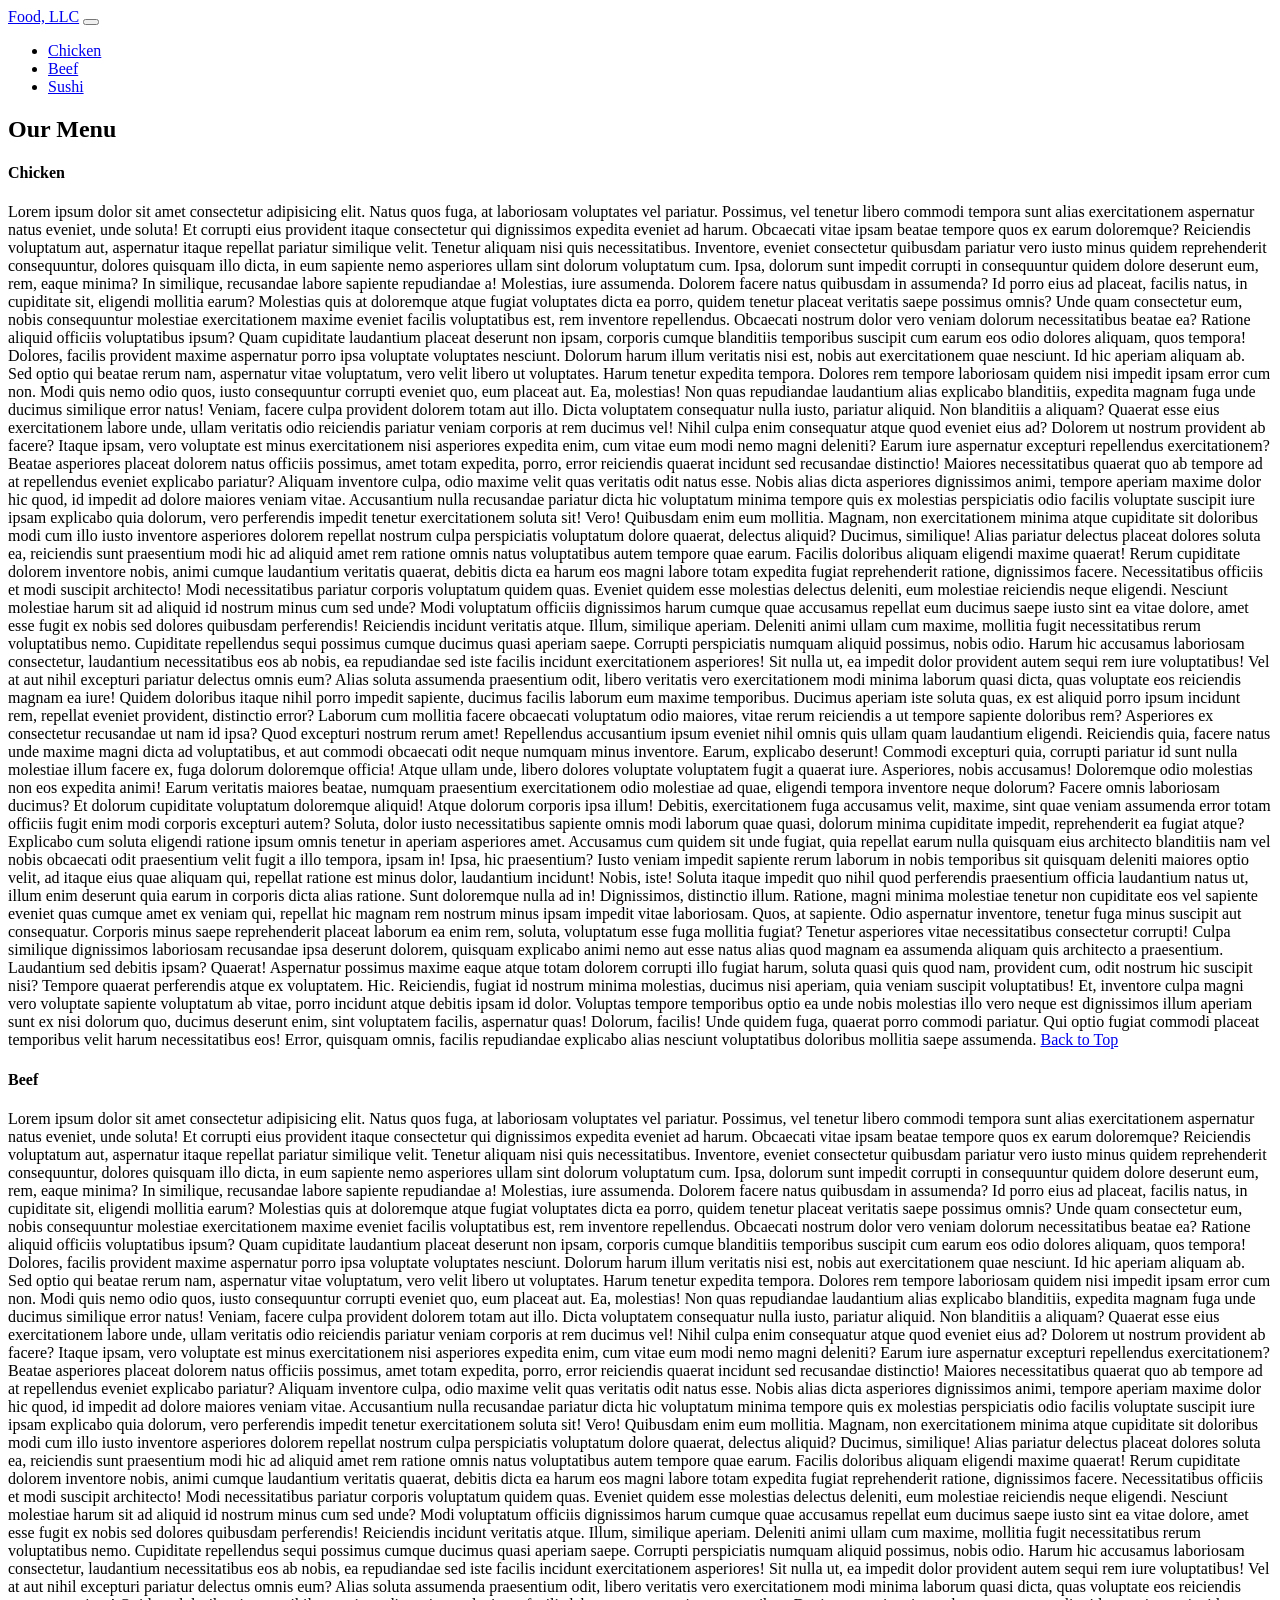
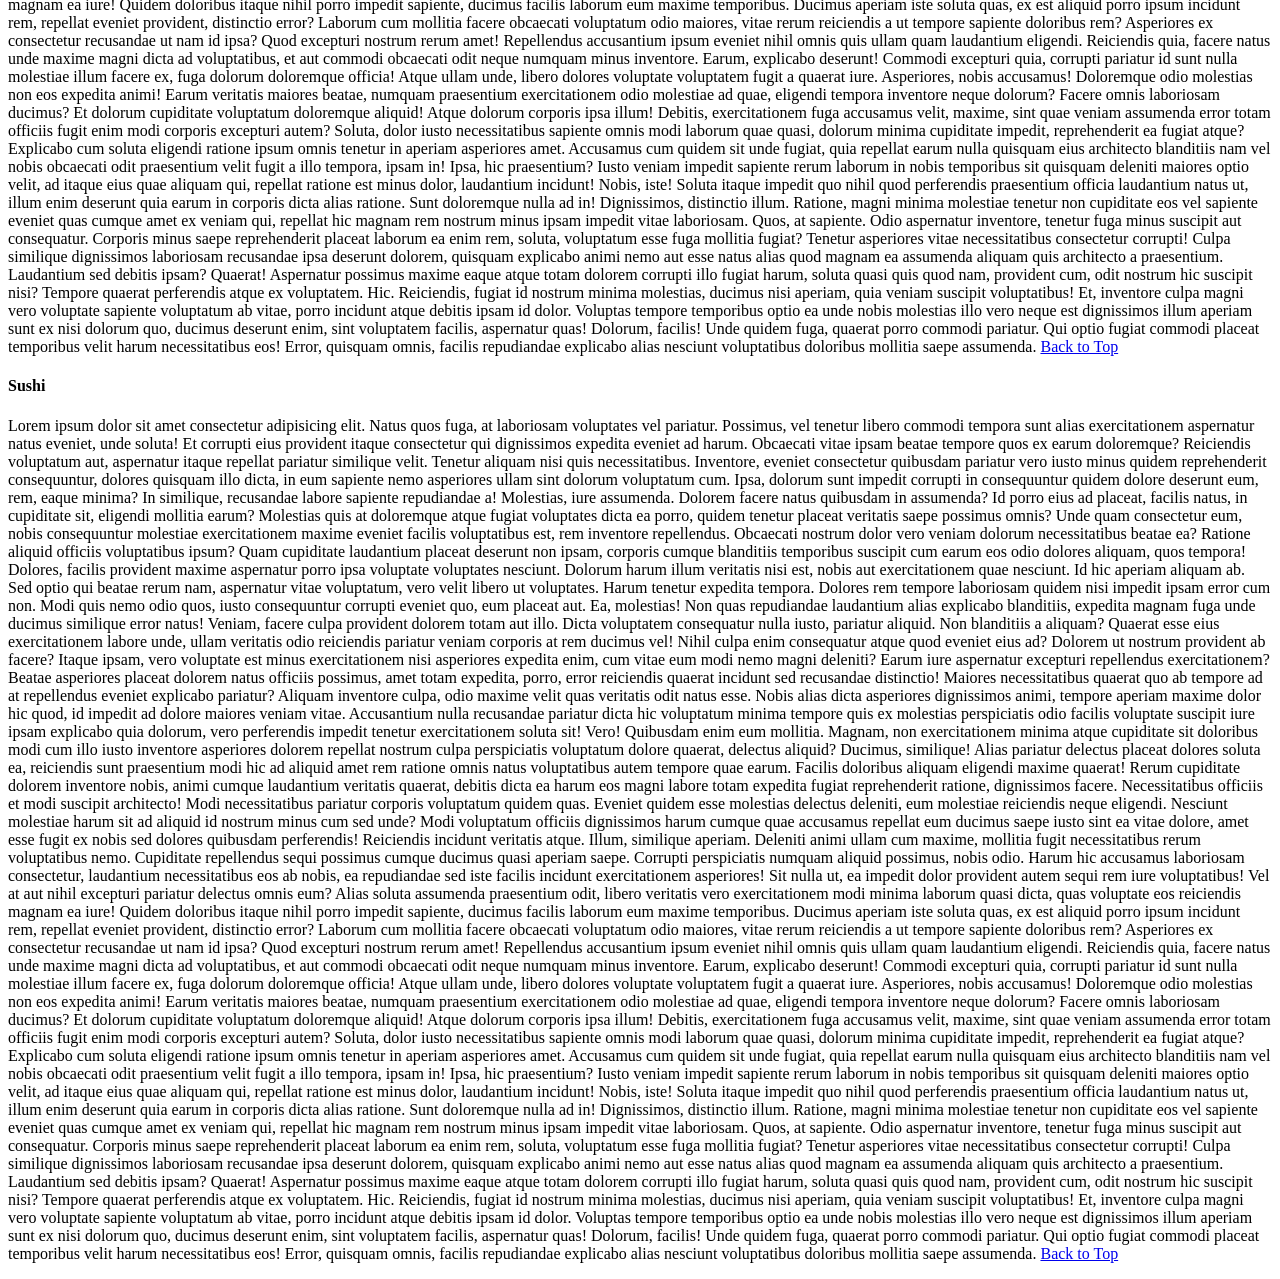
==== index.html @ c08d90d7 "Add files via upload" ====
<!DOCTYPE html>
<html lang="en">
    <head>
        <meta charset="UTF-8">
        <meta name="viewport" content="width=device-width, initial-scale=1.0">
        <link rel="stylesheet" href="css/bootstrap-5.3.8-dist/bootstrap-5.3.8-dist/css/bootstrap.min.css">
        <link rel="stylesheet" href="css/bootstrap-5.3.8-dist/bootstrap-5.3.8-dist/css/style.css">
        <title>Document</title>
    </head>
    <body>
        <main>
            <nav class="navbar navbar-expand-lg bg-body-tertiary">
                <div class="container-fluid">
                    <a class="navbar-brand" href="#">Food, LLC</a>
                    <button class="navbar-toggler d-sm-none" type="button" data-bs-toggle="collapse" data-bs-target="#navbarNav" aria-controls="navbarNav" aria-expanded="false" aria-label="Toggle navigation">
                        <span class="navbar-toggler-icon"></span>
                    </button>
                    <div class="collapse navbar-collapse" id="navbarNav">
                        <ul class="navbar-nav d-sm-none text-center">
                            <li class="nav-item">
                                <a class="nav-link" aria-current="page" href="#chicken-section">Chicken</a>
                            </li>
                            <li class="nav-item">
                                <a class="nav-link" href="#beef-section">Beef</a>
                            </li>
                            <li class="nav-item">
                                <a class="nav-link" href="#sushi-section">Sushi</a>
                            </li>
                        </ul>
                    </div>
                </div>
            </nav>
            <article class="mt-4">
                <h2 class="text-center" id="our-menu">Our Menu</h2>
                
                <div class="container-fluid">
                    <div class="row p-4">
                        <div class="col-xl-4 col-lg-6" id="chicken-section">
                            <h4 class="text-center">Chicken</h4>
                            <p>Lorem ipsum dolor sit amet consectetur adipisicing elit. Natus quos fuga, at laboriosam voluptates vel pariatur. Possimus, vel tenetur libero commodi tempora sunt alias exercitationem aspernatur natus eveniet, unde soluta!
                            Et corrupti eius provident itaque consectetur qui dignissimos expedita eveniet ad harum. Obcaecati vitae ipsam beatae tempore quos ex earum doloremque? Reiciendis voluptatum aut, aspernatur itaque repellat pariatur similique velit.
                            Tenetur aliquam nisi quis necessitatibus. Inventore, eveniet consectetur quibusdam pariatur vero iusto minus quidem reprehenderit consequuntur, dolores quisquam illo dicta, in eum sapiente nemo asperiores ullam sint dolorum voluptatum cum.
                            Ipsa, dolorum sunt impedit corrupti in consequuntur quidem dolore deserunt eum, rem, eaque minima? In similique, recusandae labore sapiente repudiandae a! Molestias, iure assumenda. Dolorem facere natus quibusdam in assumenda?
                            Id porro eius ad placeat, facilis natus, in cupiditate sit, eligendi mollitia earum? Molestias quis at doloremque atque fugiat voluptates dicta ea porro, quidem tenetur placeat veritatis saepe possimus omnis?
                            Unde quam consectetur eum, nobis consequuntur molestiae exercitationem maxime eveniet facilis voluptatibus est, rem inventore repellendus. Obcaecati nostrum dolor vero veniam dolorum necessitatibus beatae ea? Ratione aliquid officiis voluptatibus ipsum?
                            Quam cupiditate laudantium placeat deserunt non ipsam, corporis cumque blanditiis temporibus suscipit cum earum eos odio dolores aliquam, quos tempora! Dolores, facilis provident maxime aspernatur porro ipsa voluptate voluptates nesciunt.
                            Dolorum harum illum veritatis nisi est, nobis aut exercitationem quae nesciunt. Id hic aperiam aliquam ab. Sed optio qui beatae rerum nam, aspernatur vitae voluptatum, vero velit libero ut voluptates.
                            Harum tenetur expedita tempora. Dolores rem tempore laboriosam quidem nisi impedit ipsam error cum non. Modi quis nemo odio quos, iusto consequuntur corrupti eveniet quo, eum placeat aut. Ea, molestias!
                            Non quas repudiandae laudantium alias explicabo blanditiis, expedita magnam fuga unde ducimus similique error natus! Veniam, facere culpa provident dolorem totam aut illo. Dicta voluptatem consequatur nulla iusto, pariatur aliquid.
                            Non blanditiis a aliquam? Quaerat esse eius exercitationem labore unde, ullam veritatis odio reiciendis pariatur veniam corporis at rem ducimus vel! Nihil culpa enim consequatur atque quod eveniet eius ad?
                            Dolorem ut nostrum provident ab facere? Itaque ipsam, vero voluptate est minus exercitationem nisi asperiores expedita enim, cum vitae eum modi nemo magni deleniti? Earum iure aspernatur excepturi repellendus exercitationem?
                            Beatae asperiores placeat dolorem natus officiis possimus, amet totam expedita, porro, error reiciendis quaerat incidunt sed recusandae distinctio! Maiores necessitatibus quaerat quo ab tempore ad at repellendus eveniet explicabo pariatur?
                            Aliquam inventore culpa, odio maxime velit quas veritatis odit natus esse. Nobis alias dicta asperiores dignissimos animi, tempore aperiam maxime dolor hic quod, id impedit ad dolore maiores veniam vitae.
                            Accusantium nulla recusandae pariatur dicta hic voluptatum minima tempore quis ex molestias perspiciatis odio facilis voluptate suscipit iure ipsam explicabo quia dolorum, vero perferendis impedit tenetur exercitationem soluta sit! Vero!
                            Quibusdam enim eum mollitia. Magnam, non exercitationem minima atque cupiditate sit doloribus modi cum illo iusto inventore asperiores dolorem repellat nostrum culpa perspiciatis voluptatum dolore quaerat, delectus aliquid? Ducimus, similique!
                            Alias pariatur delectus placeat dolores soluta ea, reiciendis sunt praesentium modi hic ad aliquid amet rem ratione omnis natus voluptatibus autem tempore quae earum. Facilis doloribus aliquam eligendi maxime quaerat!
                            Rerum cupiditate dolorem inventore nobis, animi cumque laudantium veritatis quaerat, debitis dicta ea harum eos magni labore totam expedita fugiat reprehenderit ratione, dignissimos facere. Necessitatibus officiis et modi suscipit architecto!
                            Modi necessitatibus pariatur corporis voluptatum quidem quas. Eveniet quidem esse molestias delectus deleniti, eum molestiae reiciendis neque eligendi. Nesciunt molestiae harum sit ad aliquid id nostrum minus cum sed unde?
                            Modi voluptatum officiis dignissimos harum cumque quae accusamus repellat eum ducimus saepe iusto sint ea vitae dolore, amet esse fugit ex nobis sed dolores quibusdam perferendis! Reiciendis incidunt veritatis atque.
                            Illum, similique aperiam. Deleniti animi ullam cum maxime, mollitia fugit necessitatibus rerum voluptatibus nemo. Cupiditate repellendus sequi possimus cumque ducimus quasi aperiam saepe. Corrupti perspiciatis numquam aliquid possimus, nobis odio.
                            Harum hic accusamus laboriosam consectetur, laudantium necessitatibus eos ab nobis, ea repudiandae sed iste facilis incidunt exercitationem asperiores! Sit nulla ut, ea impedit dolor provident autem sequi rem iure voluptatibus!
                            Vel at aut nihil excepturi pariatur delectus omnis eum? Alias soluta assumenda praesentium odit, libero veritatis vero exercitationem modi minima laborum quasi dicta, quas voluptate eos reiciendis magnam ea iure!
                            Quidem doloribus itaque nihil porro impedit sapiente, ducimus facilis laborum eum maxime temporibus. Ducimus aperiam iste soluta quas, ex est aliquid porro ipsum incidunt rem, repellat eveniet provident, distinctio error?
                            Laborum cum mollitia facere obcaecati voluptatum odio maiores, vitae rerum reiciendis a ut tempore sapiente doloribus rem? Asperiores ex consectetur recusandae ut nam id ipsa? Quod excepturi nostrum rerum amet!
                            Repellendus accusantium ipsum eveniet nihil omnis quis ullam quam laudantium eligendi. Reiciendis quia, facere natus unde maxime magni dicta ad voluptatibus, et aut commodi obcaecati odit neque numquam minus inventore.
                            Earum, explicabo deserunt! Commodi excepturi quia, corrupti pariatur id sunt nulla molestiae illum facere ex, fuga dolorum doloremque officia! Atque ullam unde, libero dolores voluptate voluptatem fugit a quaerat iure.
                            Asperiores, nobis accusamus! Doloremque odio molestias non eos expedita animi! Earum veritatis maiores beatae, numquam praesentium exercitationem odio molestiae ad quae, eligendi tempora inventore neque dolorum? Facere omnis laboriosam ducimus?
                            Et dolorum cupiditate voluptatum doloremque aliquid! Atque dolorum corporis ipsa illum! Debitis, exercitationem fuga accusamus velit, maxime, sint quae veniam assumenda error totam officiis fugit enim modi corporis excepturi autem?
                            Soluta, dolor iusto necessitatibus sapiente omnis modi laborum quae quasi, dolorum minima cupiditate impedit, reprehenderit ea fugiat atque? Explicabo cum soluta eligendi ratione ipsum omnis tenetur in aperiam asperiores amet.
                            Accusamus cum quidem sit unde fugiat, quia repellat earum nulla quisquam eius architecto blanditiis nam vel nobis obcaecati odit praesentium velit fugit a illo tempora, ipsam in! Ipsa, hic praesentium?
                            Iusto veniam impedit sapiente rerum laborum in nobis temporibus sit quisquam deleniti maiores optio velit, ad itaque eius quae aliquam qui, repellat ratione est minus dolor, laudantium incidunt! Nobis, iste!
                            Soluta itaque impedit quo nihil quod perferendis praesentium officia laudantium natus ut, illum enim deserunt quia earum in corporis dicta alias ratione. Sunt doloremque nulla ad in! Dignissimos, distinctio illum.
                            Ratione, magni minima molestiae tenetur non cupiditate eos vel sapiente eveniet quas cumque amet ex veniam qui, repellat hic magnam rem nostrum minus ipsam impedit vitae laboriosam. Quos, at sapiente.
                            Odio aspernatur inventore, tenetur fuga minus suscipit aut consequatur. Corporis minus saepe reprehenderit placeat laborum ea enim rem, soluta, voluptatum esse fuga mollitia fugiat? Tenetur asperiores vitae necessitatibus consectetur corrupti!
                            Culpa similique dignissimos laboriosam recusandae ipsa deserunt dolorem, quisquam explicabo animi nemo aut esse natus alias quod magnam ea assumenda aliquam quis architecto a praesentium. Laudantium sed debitis ipsam? Quaerat!
                            Aspernatur possimus maxime eaque atque totam dolorem corrupti illo fugiat harum, soluta quasi quis quod nam, provident cum, odit nostrum hic suscipit nisi? Tempore quaerat perferendis atque ex voluptatem. Hic.
                            Reiciendis, fugiat id nostrum minima molestias, ducimus nisi aperiam, quia veniam suscipit voluptatibus! Et, inventore culpa magni vero voluptate sapiente voluptatum ab vitae, porro incidunt atque debitis ipsam id dolor.
                            Voluptas tempore temporibus optio ea unde nobis molestias illo vero neque est dignissimos illum aperiam sunt ex nisi dolorum quo, ducimus deserunt enim, sint voluptatem facilis, aspernatur quas! Dolorum, facilis!
                            Unde quidem fuga, quaerat porro commodi pariatur. Qui optio fugiat commodi placeat temporibus velit harum necessitatibus eos! Error, quisquam omnis, facilis repudiandae explicabo alias nesciunt voluptatibus doloribus mollitia saepe assumenda. <a href="#our-menu">Back to Top</a></p>
                        </div>
                        <div class="col-xl-4 col-lg-6" id="beef-section">
                            <h4 class="text-center">Beef</h4>
                            <p>Lorem ipsum dolor sit amet consectetur adipisicing elit. Natus quos fuga, at laboriosam voluptates vel pariatur. Possimus, vel tenetur libero commodi tempora sunt alias exercitationem aspernatur natus eveniet, unde soluta!
                            Et corrupti eius provident itaque consectetur qui dignissimos expedita eveniet ad harum. Obcaecati vitae ipsam beatae tempore quos ex earum doloremque? Reiciendis voluptatum aut, aspernatur itaque repellat pariatur similique velit.
                            Tenetur aliquam nisi quis necessitatibus. Inventore, eveniet consectetur quibusdam pariatur vero iusto minus quidem reprehenderit consequuntur, dolores quisquam illo dicta, in eum sapiente nemo asperiores ullam sint dolorum voluptatum cum.
                            Ipsa, dolorum sunt impedit corrupti in consequuntur quidem dolore deserunt eum, rem, eaque minima? In similique, recusandae labore sapiente repudiandae a! Molestias, iure assumenda. Dolorem facere natus quibusdam in assumenda?
                            Id porro eius ad placeat, facilis natus, in cupiditate sit, eligendi mollitia earum? Molestias quis at doloremque atque fugiat voluptates dicta ea porro, quidem tenetur placeat veritatis saepe possimus omnis?
                            Unde quam consectetur eum, nobis consequuntur molestiae exercitationem maxime eveniet facilis voluptatibus est, rem inventore repellendus. Obcaecati nostrum dolor vero veniam dolorum necessitatibus beatae ea? Ratione aliquid officiis voluptatibus ipsum?
                            Quam cupiditate laudantium placeat deserunt non ipsam, corporis cumque blanditiis temporibus suscipit cum earum eos odio dolores aliquam, quos tempora! Dolores, facilis provident maxime aspernatur porro ipsa voluptate voluptates nesciunt.
                            Dolorum harum illum veritatis nisi est, nobis aut exercitationem quae nesciunt. Id hic aperiam aliquam ab. Sed optio qui beatae rerum nam, aspernatur vitae voluptatum, vero velit libero ut voluptates.
                            Harum tenetur expedita tempora. Dolores rem tempore laboriosam quidem nisi impedit ipsam error cum non. Modi quis nemo odio quos, iusto consequuntur corrupti eveniet quo, eum placeat aut. Ea, molestias!
                            Non quas repudiandae laudantium alias explicabo blanditiis, expedita magnam fuga unde ducimus similique error natus! Veniam, facere culpa provident dolorem totam aut illo. Dicta voluptatem consequatur nulla iusto, pariatur aliquid.
                            Non blanditiis a aliquam? Quaerat esse eius exercitationem labore unde, ullam veritatis odio reiciendis pariatur veniam corporis at rem ducimus vel! Nihil culpa enim consequatur atque quod eveniet eius ad?
                            Dolorem ut nostrum provident ab facere? Itaque ipsam, vero voluptate est minus exercitationem nisi asperiores expedita enim, cum vitae eum modi nemo magni deleniti? Earum iure aspernatur excepturi repellendus exercitationem?
                            Beatae asperiores placeat dolorem natus officiis possimus, amet totam expedita, porro, error reiciendis quaerat incidunt sed recusandae distinctio! Maiores necessitatibus quaerat quo ab tempore ad at repellendus eveniet explicabo pariatur?
                            Aliquam inventore culpa, odio maxime velit quas veritatis odit natus esse. Nobis alias dicta asperiores dignissimos animi, tempore aperiam maxime dolor hic quod, id impedit ad dolore maiores veniam vitae.
                            Accusantium nulla recusandae pariatur dicta hic voluptatum minima tempore quis ex molestias perspiciatis odio facilis voluptate suscipit iure ipsam explicabo quia dolorum, vero perferendis impedit tenetur exercitationem soluta sit! Vero!
                            Quibusdam enim eum mollitia. Magnam, non exercitationem minima atque cupiditate sit doloribus modi cum illo iusto inventore asperiores dolorem repellat nostrum culpa perspiciatis voluptatum dolore quaerat, delectus aliquid? Ducimus, similique!
                            Alias pariatur delectus placeat dolores soluta ea, reiciendis sunt praesentium modi hic ad aliquid amet rem ratione omnis natus voluptatibus autem tempore quae earum. Facilis doloribus aliquam eligendi maxime quaerat!
                            Rerum cupiditate dolorem inventore nobis, animi cumque laudantium veritatis quaerat, debitis dicta ea harum eos magni labore totam expedita fugiat reprehenderit ratione, dignissimos facere. Necessitatibus officiis et modi suscipit architecto!
                            Modi necessitatibus pariatur corporis voluptatum quidem quas. Eveniet quidem esse molestias delectus deleniti, eum molestiae reiciendis neque eligendi. Nesciunt molestiae harum sit ad aliquid id nostrum minus cum sed unde?
                            Modi voluptatum officiis dignissimos harum cumque quae accusamus repellat eum ducimus saepe iusto sint ea vitae dolore, amet esse fugit ex nobis sed dolores quibusdam perferendis! Reiciendis incidunt veritatis atque.
                            Illum, similique aperiam. Deleniti animi ullam cum maxime, mollitia fugit necessitatibus rerum voluptatibus nemo. Cupiditate repellendus sequi possimus cumque ducimus quasi aperiam saepe. Corrupti perspiciatis numquam aliquid possimus, nobis odio.
                            Harum hic accusamus laboriosam consectetur, laudantium necessitatibus eos ab nobis, ea repudiandae sed iste facilis incidunt exercitationem asperiores! Sit nulla ut, ea impedit dolor provident autem sequi rem iure voluptatibus!
                            Vel at aut nihil excepturi pariatur delectus omnis eum? Alias soluta assumenda praesentium odit, libero veritatis vero exercitationem modi minima laborum quasi dicta, quas voluptate eos reiciendis magnam ea iure!
                            Quidem doloribus itaque nihil porro impedit sapiente, ducimus facilis laborum eum maxime temporibus. Ducimus aperiam iste soluta quas, ex est aliquid porro ipsum incidunt rem, repellat eveniet provident, distinctio error?
                            Laborum cum mollitia facere obcaecati voluptatum odio maiores, vitae rerum reiciendis a ut tempore sapiente doloribus rem? Asperiores ex consectetur recusandae ut nam id ipsa? Quod excepturi nostrum rerum amet!
                            Repellendus accusantium ipsum eveniet nihil omnis quis ullam quam laudantium eligendi. Reiciendis quia, facere natus unde maxime magni dicta ad voluptatibus, et aut commodi obcaecati odit neque numquam minus inventore.
                            Earum, explicabo deserunt! Commodi excepturi quia, corrupti pariatur id sunt nulla molestiae illum facere ex, fuga dolorum doloremque officia! Atque ullam unde, libero dolores voluptate voluptatem fugit a quaerat iure.
                            Asperiores, nobis accusamus! Doloremque odio molestias non eos expedita animi! Earum veritatis maiores beatae, numquam praesentium exercitationem odio molestiae ad quae, eligendi tempora inventore neque dolorum? Facere omnis laboriosam ducimus?
                            Et dolorum cupiditate voluptatum doloremque aliquid! Atque dolorum corporis ipsa illum! Debitis, exercitationem fuga accusamus velit, maxime, sint quae veniam assumenda error totam officiis fugit enim modi corporis excepturi autem?
                            Soluta, dolor iusto necessitatibus sapiente omnis modi laborum quae quasi, dolorum minima cupiditate impedit, reprehenderit ea fugiat atque? Explicabo cum soluta eligendi ratione ipsum omnis tenetur in aperiam asperiores amet.
                            Accusamus cum quidem sit unde fugiat, quia repellat earum nulla quisquam eius architecto blanditiis nam vel nobis obcaecati odit praesentium velit fugit a illo tempora, ipsam in! Ipsa, hic praesentium?
                            Iusto veniam impedit sapiente rerum laborum in nobis temporibus sit quisquam deleniti maiores optio velit, ad itaque eius quae aliquam qui, repellat ratione est minus dolor, laudantium incidunt! Nobis, iste!
                            Soluta itaque impedit quo nihil quod perferendis praesentium officia laudantium natus ut, illum enim deserunt quia earum in corporis dicta alias ratione. Sunt doloremque nulla ad in! Dignissimos, distinctio illum.
                            Ratione, magni minima molestiae tenetur non cupiditate eos vel sapiente eveniet quas cumque amet ex veniam qui, repellat hic magnam rem nostrum minus ipsam impedit vitae laboriosam. Quos, at sapiente.
                            Odio aspernatur inventore, tenetur fuga minus suscipit aut consequatur. Corporis minus saepe reprehenderit placeat laborum ea enim rem, soluta, voluptatum esse fuga mollitia fugiat? Tenetur asperiores vitae necessitatibus consectetur corrupti!
                            Culpa similique dignissimos laboriosam recusandae ipsa deserunt dolorem, quisquam explicabo animi nemo aut esse natus alias quod magnam ea assumenda aliquam quis architecto a praesentium. Laudantium sed debitis ipsam? Quaerat!
                            Aspernatur possimus maxime eaque atque totam dolorem corrupti illo fugiat harum, soluta quasi quis quod nam, provident cum, odit nostrum hic suscipit nisi? Tempore quaerat perferendis atque ex voluptatem. Hic.
                            Reiciendis, fugiat id nostrum minima molestias, ducimus nisi aperiam, quia veniam suscipit voluptatibus! Et, inventore culpa magni vero voluptate sapiente voluptatum ab vitae, porro incidunt atque debitis ipsam id dolor.
                            Voluptas tempore temporibus optio ea unde nobis molestias illo vero neque est dignissimos illum aperiam sunt ex nisi dolorum quo, ducimus deserunt enim, sint voluptatem facilis, aspernatur quas! Dolorum, facilis!
                            Unde quidem fuga, quaerat porro commodi pariatur. Qui optio fugiat commodi placeat temporibus velit harum necessitatibus eos! Error, quisquam omnis, facilis repudiandae explicabo alias nesciunt voluptatibus doloribus mollitia saepe assumenda. <a href="#our-menu">Back to Top</a></p>
                        </div>
                        <div class="col-xl-4 col-lg-6" id="sushi-section">
                            <h4 class="text-center">Sushi</h4>
                            <p>Lorem ipsum dolor sit amet consectetur adipisicing elit. Natus quos fuga, at laboriosam voluptates vel pariatur. Possimus, vel tenetur libero commodi tempora sunt alias exercitationem aspernatur natus eveniet, unde soluta!
                            Et corrupti eius provident itaque consectetur qui dignissimos expedita eveniet ad harum. Obcaecati vitae ipsam beatae tempore quos ex earum doloremque? Reiciendis voluptatum aut, aspernatur itaque repellat pariatur similique velit.
                            Tenetur aliquam nisi quis necessitatibus. Inventore, eveniet consectetur quibusdam pariatur vero iusto minus quidem reprehenderit consequuntur, dolores quisquam illo dicta, in eum sapiente nemo asperiores ullam sint dolorum voluptatum cum.
                            Ipsa, dolorum sunt impedit corrupti in consequuntur quidem dolore deserunt eum, rem, eaque minima? In similique, recusandae labore sapiente repudiandae a! Molestias, iure assumenda. Dolorem facere natus quibusdam in assumenda?
                            Id porro eius ad placeat, facilis natus, in cupiditate sit, eligendi mollitia earum? Molestias quis at doloremque atque fugiat voluptates dicta ea porro, quidem tenetur placeat veritatis saepe possimus omnis?
                            Unde quam consectetur eum, nobis consequuntur molestiae exercitationem maxime eveniet facilis voluptatibus est, rem inventore repellendus. Obcaecati nostrum dolor vero veniam dolorum necessitatibus beatae ea? Ratione aliquid officiis voluptatibus ipsum?
                            Quam cupiditate laudantium placeat deserunt non ipsam, corporis cumque blanditiis temporibus suscipit cum earum eos odio dolores aliquam, quos tempora! Dolores, facilis provident maxime aspernatur porro ipsa voluptate voluptates nesciunt.
                            Dolorum harum illum veritatis nisi est, nobis aut exercitationem quae nesciunt. Id hic aperiam aliquam ab. Sed optio qui beatae rerum nam, aspernatur vitae voluptatum, vero velit libero ut voluptates.
                            Harum tenetur expedita tempora. Dolores rem tempore laboriosam quidem nisi impedit ipsam error cum non. Modi quis nemo odio quos, iusto consequuntur corrupti eveniet quo, eum placeat aut. Ea, molestias!
                            Non quas repudiandae laudantium alias explicabo blanditiis, expedita magnam fuga unde ducimus similique error natus! Veniam, facere culpa provident dolorem totam aut illo. Dicta voluptatem consequatur nulla iusto, pariatur aliquid.
                            Non blanditiis a aliquam? Quaerat esse eius exercitationem labore unde, ullam veritatis odio reiciendis pariatur veniam corporis at rem ducimus vel! Nihil culpa enim consequatur atque quod eveniet eius ad?
                            Dolorem ut nostrum provident ab facere? Itaque ipsam, vero voluptate est minus exercitationem nisi asperiores expedita enim, cum vitae eum modi nemo magni deleniti? Earum iure aspernatur excepturi repellendus exercitationem?
                            Beatae asperiores placeat dolorem natus officiis possimus, amet totam expedita, porro, error reiciendis quaerat incidunt sed recusandae distinctio! Maiores necessitatibus quaerat quo ab tempore ad at repellendus eveniet explicabo pariatur?
                            Aliquam inventore culpa, odio maxime velit quas veritatis odit natus esse. Nobis alias dicta asperiores dignissimos animi, tempore aperiam maxime dolor hic quod, id impedit ad dolore maiores veniam vitae.
                            Accusantium nulla recusandae pariatur dicta hic voluptatum minima tempore quis ex molestias perspiciatis odio facilis voluptate suscipit iure ipsam explicabo quia dolorum, vero perferendis impedit tenetur exercitationem soluta sit! Vero!
                            Quibusdam enim eum mollitia. Magnam, non exercitationem minima atque cupiditate sit doloribus modi cum illo iusto inventore asperiores dolorem repellat nostrum culpa perspiciatis voluptatum dolore quaerat, delectus aliquid? Ducimus, similique!
                            Alias pariatur delectus placeat dolores soluta ea, reiciendis sunt praesentium modi hic ad aliquid amet rem ratione omnis natus voluptatibus autem tempore quae earum. Facilis doloribus aliquam eligendi maxime quaerat!
                            Rerum cupiditate dolorem inventore nobis, animi cumque laudantium veritatis quaerat, debitis dicta ea harum eos magni labore totam expedita fugiat reprehenderit ratione, dignissimos facere. Necessitatibus officiis et modi suscipit architecto!
                            Modi necessitatibus pariatur corporis voluptatum quidem quas. Eveniet quidem esse molestias delectus deleniti, eum molestiae reiciendis neque eligendi. Nesciunt molestiae harum sit ad aliquid id nostrum minus cum sed unde?
                            Modi voluptatum officiis dignissimos harum cumque quae accusamus repellat eum ducimus saepe iusto sint ea vitae dolore, amet esse fugit ex nobis sed dolores quibusdam perferendis! Reiciendis incidunt veritatis atque.
                            Illum, similique aperiam. Deleniti animi ullam cum maxime, mollitia fugit necessitatibus rerum voluptatibus nemo. Cupiditate repellendus sequi possimus cumque ducimus quasi aperiam saepe. Corrupti perspiciatis numquam aliquid possimus, nobis odio.
                            Harum hic accusamus laboriosam consectetur, laudantium necessitatibus eos ab nobis, ea repudiandae sed iste facilis incidunt exercitationem asperiores! Sit nulla ut, ea impedit dolor provident autem sequi rem iure voluptatibus!
                            Vel at aut nihil excepturi pariatur delectus omnis eum? Alias soluta assumenda praesentium odit, libero veritatis vero exercitationem modi minima laborum quasi dicta, quas voluptate eos reiciendis magnam ea iure!
                            Quidem doloribus itaque nihil porro impedit sapiente, ducimus facilis laborum eum maxime temporibus. Ducimus aperiam iste soluta quas, ex est aliquid porro ipsum incidunt rem, repellat eveniet provident, distinctio error?
                            Laborum cum mollitia facere obcaecati voluptatum odio maiores, vitae rerum reiciendis a ut tempore sapiente doloribus rem? Asperiores ex consectetur recusandae ut nam id ipsa? Quod excepturi nostrum rerum amet!
                            Repellendus accusantium ipsum eveniet nihil omnis quis ullam quam laudantium eligendi. Reiciendis quia, facere natus unde maxime magni dicta ad voluptatibus, et aut commodi obcaecati odit neque numquam minus inventore.
                            Earum, explicabo deserunt! Commodi excepturi quia, corrupti pariatur id sunt nulla molestiae illum facere ex, fuga dolorum doloremque officia! Atque ullam unde, libero dolores voluptate voluptatem fugit a quaerat iure.
                            Asperiores, nobis accusamus! Doloremque odio molestias non eos expedita animi! Earum veritatis maiores beatae, numquam praesentium exercitationem odio molestiae ad quae, eligendi tempora inventore neque dolorum? Facere omnis laboriosam ducimus?
                            Et dolorum cupiditate voluptatum doloremque aliquid! Atque dolorum corporis ipsa illum! Debitis, exercitationem fuga accusamus velit, maxime, sint quae veniam assumenda error totam officiis fugit enim modi corporis excepturi autem?
                            Soluta, dolor iusto necessitatibus sapiente omnis modi laborum quae quasi, dolorum minima cupiditate impedit, reprehenderit ea fugiat atque? Explicabo cum soluta eligendi ratione ipsum omnis tenetur in aperiam asperiores amet.
                            Accusamus cum quidem sit unde fugiat, quia repellat earum nulla quisquam eius architecto blanditiis nam vel nobis obcaecati odit praesentium velit fugit a illo tempora, ipsam in! Ipsa, hic praesentium?
                            Iusto veniam impedit sapiente rerum laborum in nobis temporibus sit quisquam deleniti maiores optio velit, ad itaque eius quae aliquam qui, repellat ratione est minus dolor, laudantium incidunt! Nobis, iste!
                            Soluta itaque impedit quo nihil quod perferendis praesentium officia laudantium natus ut, illum enim deserunt quia earum in corporis dicta alias ratione. Sunt doloremque nulla ad in! Dignissimos, distinctio illum.
                            Ratione, magni minima molestiae tenetur non cupiditate eos vel sapiente eveniet quas cumque amet ex veniam qui, repellat hic magnam rem nostrum minus ipsam impedit vitae laboriosam. Quos, at sapiente.
                            Odio aspernatur inventore, tenetur fuga minus suscipit aut consequatur. Corporis minus saepe reprehenderit placeat laborum ea enim rem, soluta, voluptatum esse fuga mollitia fugiat? Tenetur asperiores vitae necessitatibus consectetur corrupti!
                            Culpa similique dignissimos laboriosam recusandae ipsa deserunt dolorem, quisquam explicabo animi nemo aut esse natus alias quod magnam ea assumenda aliquam quis architecto a praesentium. Laudantium sed debitis ipsam? Quaerat!
                            Aspernatur possimus maxime eaque atque totam dolorem corrupti illo fugiat harum, soluta quasi quis quod nam, provident cum, odit nostrum hic suscipit nisi? Tempore quaerat perferendis atque ex voluptatem. Hic.
                            Reiciendis, fugiat id nostrum minima molestias, ducimus nisi aperiam, quia veniam suscipit voluptatibus! Et, inventore culpa magni vero voluptate sapiente voluptatum ab vitae, porro incidunt atque debitis ipsam id dolor.
                            Voluptas tempore temporibus optio ea unde nobis molestias illo vero neque est dignissimos illum aperiam sunt ex nisi dolorum quo, ducimus deserunt enim, sint voluptatem facilis, aspernatur quas! Dolorum, facilis!
                            Unde quidem fuga, quaerat porro commodi pariatur. Qui optio fugiat commodi placeat temporibus velit harum necessitatibus eos! Error, quisquam omnis, facilis repudiandae explicabo alias nesciunt voluptatibus doloribus mollitia saepe assumenda. <a href="#our-menu">Back to Top</a></p>
                        </div>
                    </div>
                </div>
            </article>
        </main>

        <script src="css/bootstrap-5.3.8-dist/bootstrap-5.3.8-dist/js/jquery-3.7.1.min.js"></script>
        <script src="css/bootstrap-5.3.8-dist/bootstrap-5.3.8-dist/js/bootstrap.min.js"></script>
        <script src="css/bootstrap-5.3.8-dist/bootstrap-5.3.8-dist/js/script.js"></script>
    </body>
</html>
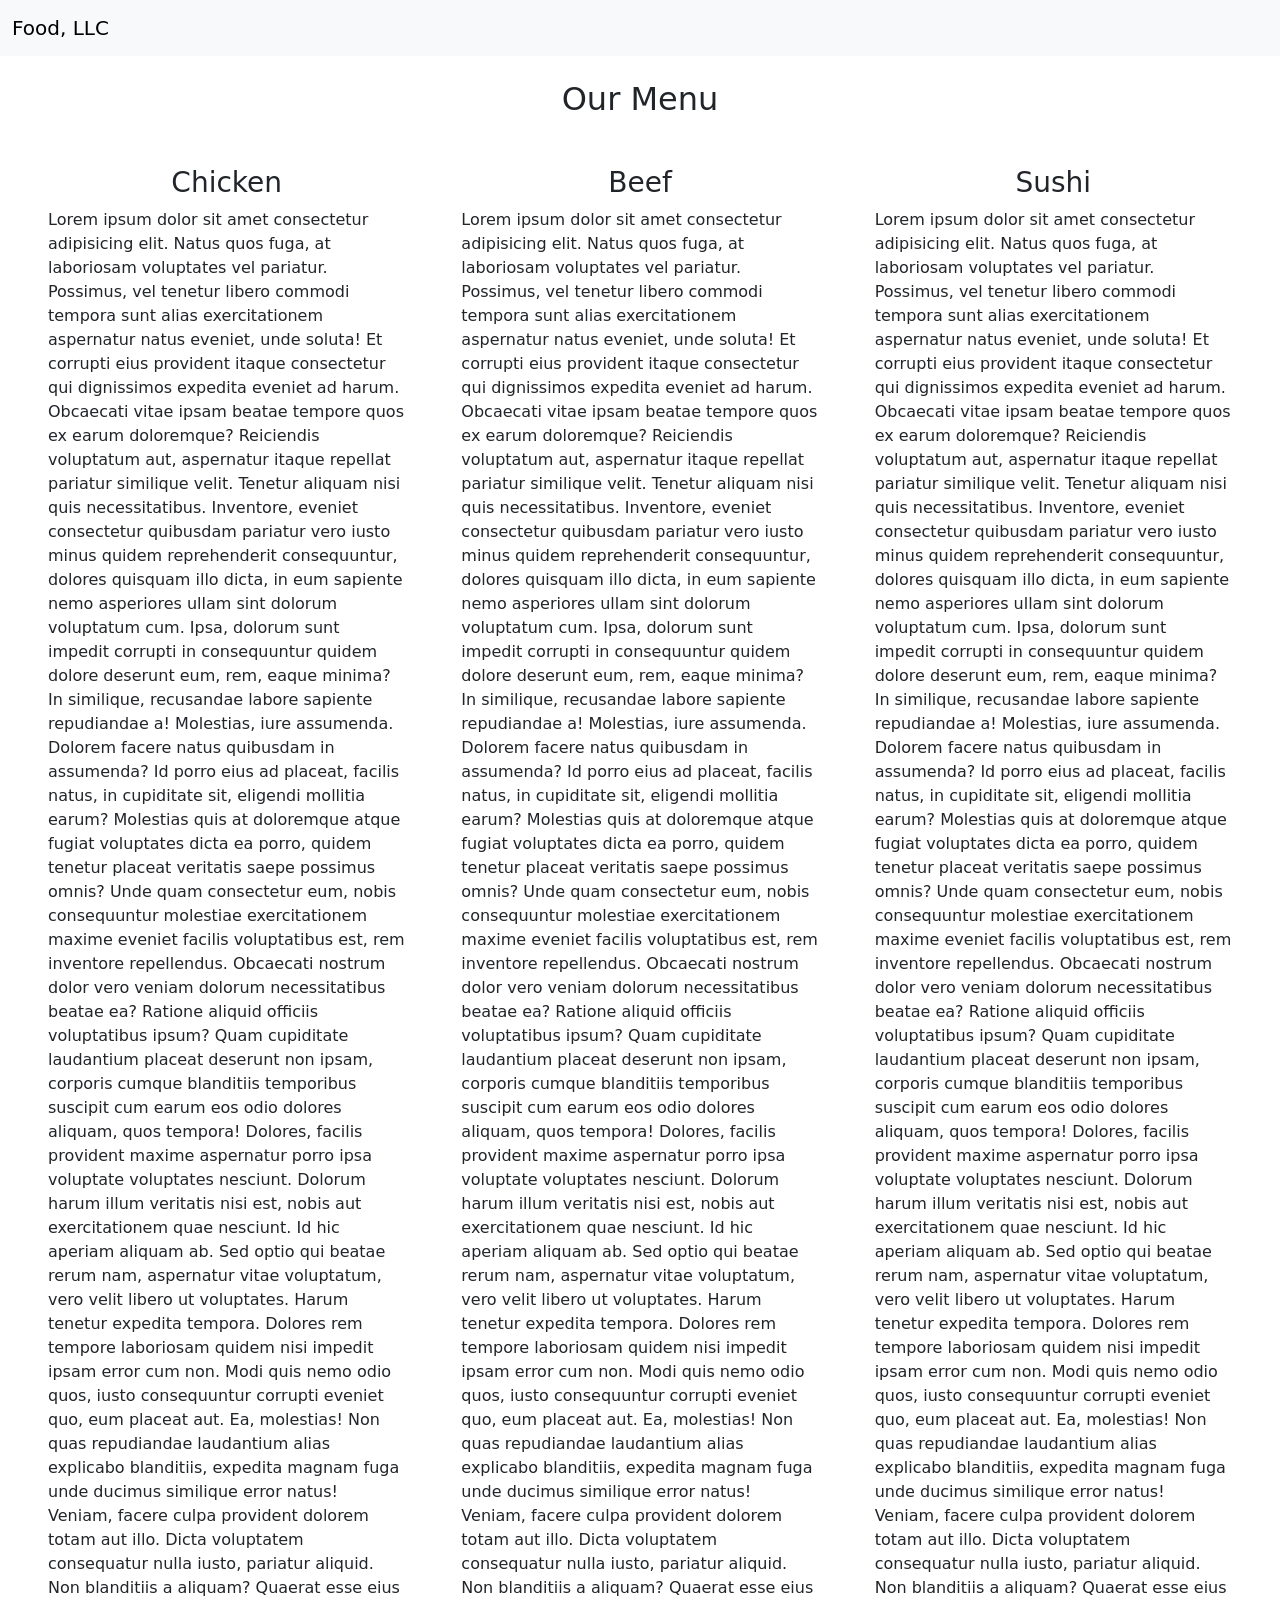
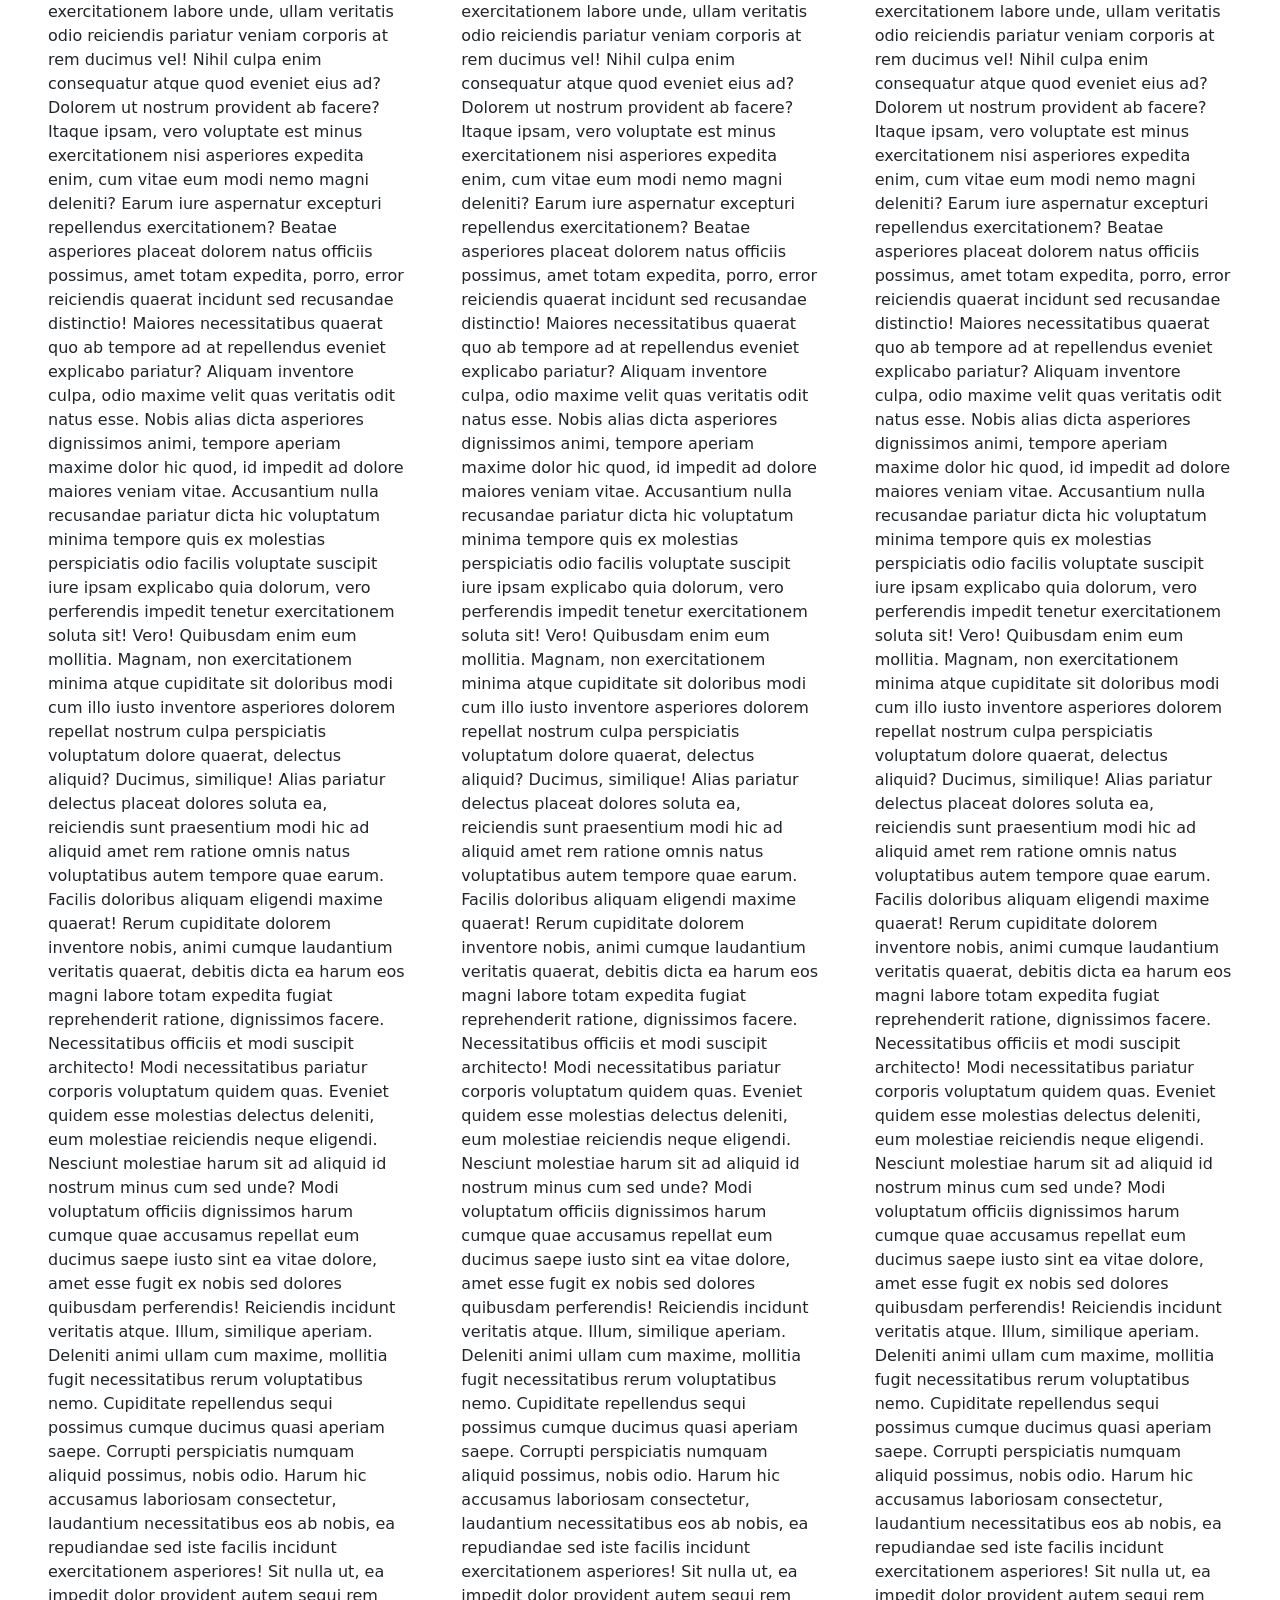
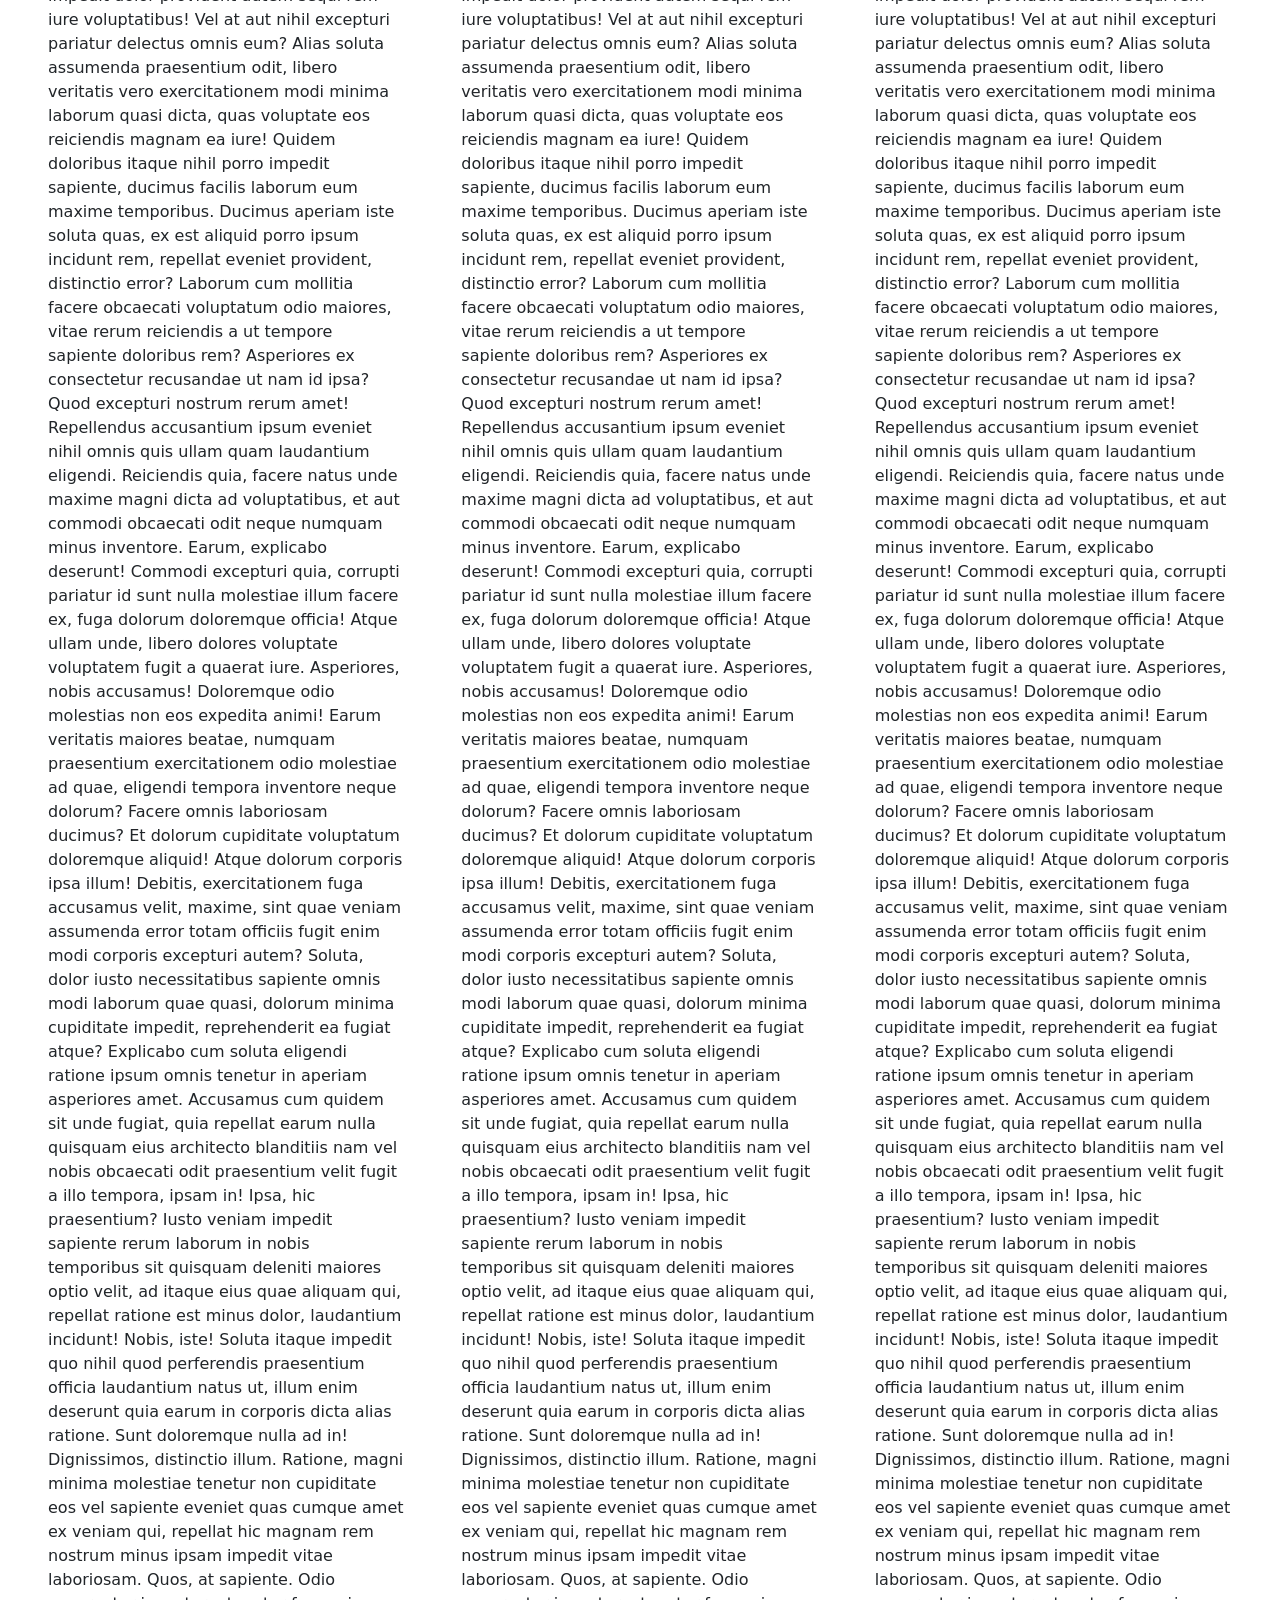
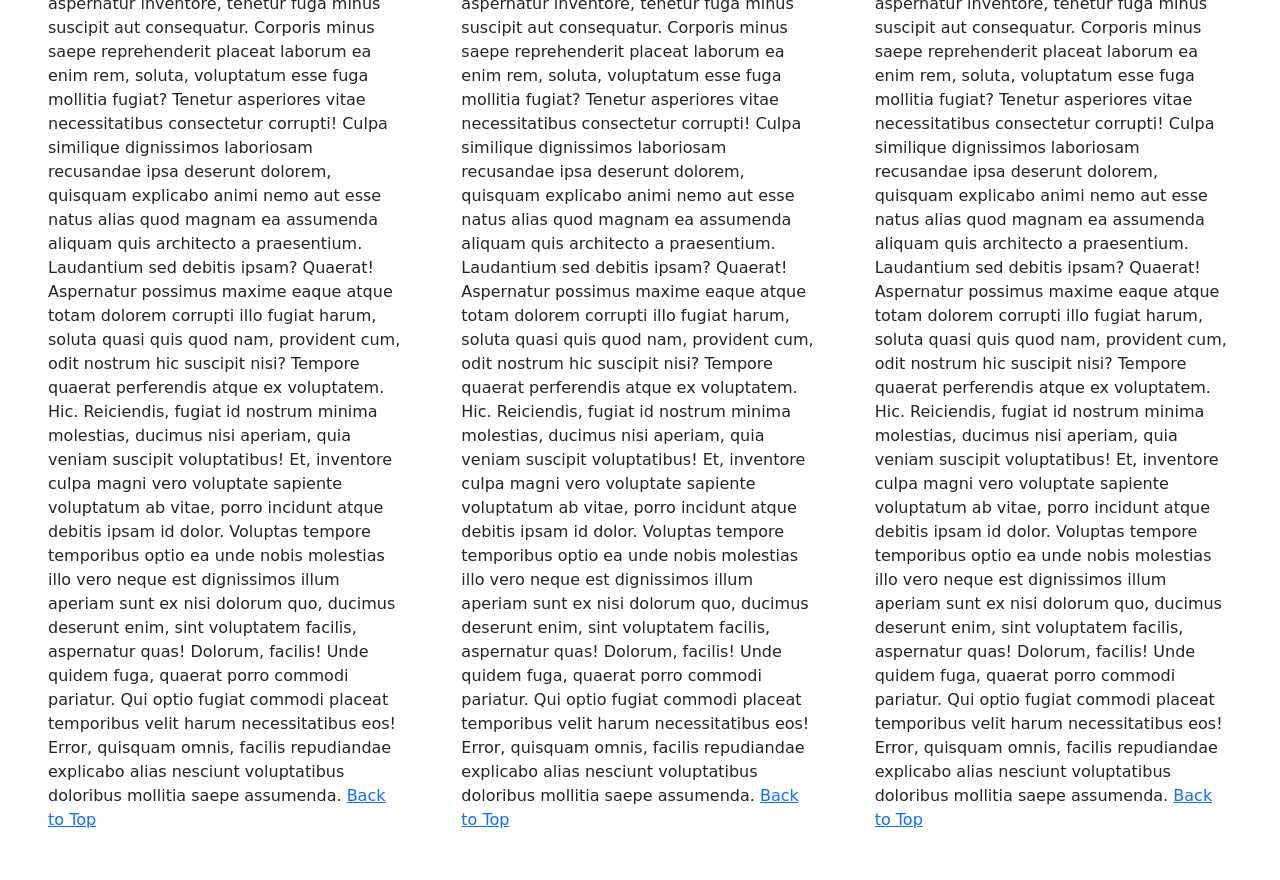
==== commit 98135e77: "Add files via upload" ====
--- a/index.html
+++ b/index.html
@@ -5,7 +5,7 @@
         <meta name="viewport" content="width=device-width, initial-scale=1.0">
         <link rel="stylesheet" href="css/bootstrap-5.3.8-dist/bootstrap-5.3.8-dist/css/bootstrap.min.css">
         <link rel="stylesheet" href="css/bootstrap-5.3.8-dist/bootstrap-5.3.8-dist/css/style.css">
-        <title>Document</title>
+        <title>Food, LLC</title>
     </head>
     <body>
         <main>
@@ -30,139 +30,147 @@
                     </div>
                 </div>
             </nav>
-            <article class="mt-4">
-                <h2 class="text-center" id="our-menu">Our Menu</h2>
+            <article class="my-2">
+                <h2 class="text-center my-4" id="our-menu">Our Menu</h2>
                 
                 <div class="container-fluid">
-                    <div class="row p-4">
-                        <div class="col-xl-4 col-lg-6" id="chicken-section">
-                            <h4 class="text-center">Chicken</h4>
-                            <p>Lorem ipsum dolor sit amet consectetur adipisicing elit. Natus quos fuga, at laboriosam voluptates vel pariatur. Possimus, vel tenetur libero commodi tempora sunt alias exercitationem aspernatur natus eveniet, unde soluta!
-                            Et corrupti eius provident itaque consectetur qui dignissimos expedita eveniet ad harum. Obcaecati vitae ipsam beatae tempore quos ex earum doloremque? Reiciendis voluptatum aut, aspernatur itaque repellat pariatur similique velit.
-                            Tenetur aliquam nisi quis necessitatibus. Inventore, eveniet consectetur quibusdam pariatur vero iusto minus quidem reprehenderit consequuntur, dolores quisquam illo dicta, in eum sapiente nemo asperiores ullam sint dolorum voluptatum cum.
-                            Ipsa, dolorum sunt impedit corrupti in consequuntur quidem dolore deserunt eum, rem, eaque minima? In similique, recusandae labore sapiente repudiandae a! Molestias, iure assumenda. Dolorem facere natus quibusdam in assumenda?
-                            Id porro eius ad placeat, facilis natus, in cupiditate sit, eligendi mollitia earum? Molestias quis at doloremque atque fugiat voluptates dicta ea porro, quidem tenetur placeat veritatis saepe possimus omnis?
-                            Unde quam consectetur eum, nobis consequuntur molestiae exercitationem maxime eveniet facilis voluptatibus est, rem inventore repellendus. Obcaecati nostrum dolor vero veniam dolorum necessitatibus beatae ea? Ratione aliquid officiis voluptatibus ipsum?
-                            Quam cupiditate laudantium placeat deserunt non ipsam, corporis cumque blanditiis temporibus suscipit cum earum eos odio dolores aliquam, quos tempora! Dolores, facilis provident maxime aspernatur porro ipsa voluptate voluptates nesciunt.
-                            Dolorum harum illum veritatis nisi est, nobis aut exercitationem quae nesciunt. Id hic aperiam aliquam ab. Sed optio qui beatae rerum nam, aspernatur vitae voluptatum, vero velit libero ut voluptates.
-                            Harum tenetur expedita tempora. Dolores rem tempore laboriosam quidem nisi impedit ipsam error cum non. Modi quis nemo odio quos, iusto consequuntur corrupti eveniet quo, eum placeat aut. Ea, molestias!
-                            Non quas repudiandae laudantium alias explicabo blanditiis, expedita magnam fuga unde ducimus similique error natus! Veniam, facere culpa provident dolorem totam aut illo. Dicta voluptatem consequatur nulla iusto, pariatur aliquid.
-                            Non blanditiis a aliquam? Quaerat esse eius exercitationem labore unde, ullam veritatis odio reiciendis pariatur veniam corporis at rem ducimus vel! Nihil culpa enim consequatur atque quod eveniet eius ad?
-                            Dolorem ut nostrum provident ab facere? Itaque ipsam, vero voluptate est minus exercitationem nisi asperiores expedita enim, cum vitae eum modi nemo magni deleniti? Earum iure aspernatur excepturi repellendus exercitationem?
-                            Beatae asperiores placeat dolorem natus officiis possimus, amet totam expedita, porro, error reiciendis quaerat incidunt sed recusandae distinctio! Maiores necessitatibus quaerat quo ab tempore ad at repellendus eveniet explicabo pariatur?
-                            Aliquam inventore culpa, odio maxime velit quas veritatis odit natus esse. Nobis alias dicta asperiores dignissimos animi, tempore aperiam maxime dolor hic quod, id impedit ad dolore maiores veniam vitae.
-                            Accusantium nulla recusandae pariatur dicta hic voluptatum minima tempore quis ex molestias perspiciatis odio facilis voluptate suscipit iure ipsam explicabo quia dolorum, vero perferendis impedit tenetur exercitationem soluta sit! Vero!
-                            Quibusdam enim eum mollitia. Magnam, non exercitationem minima atque cupiditate sit doloribus modi cum illo iusto inventore asperiores dolorem repellat nostrum culpa perspiciatis voluptatum dolore quaerat, delectus aliquid? Ducimus, similique!
-                            Alias pariatur delectus placeat dolores soluta ea, reiciendis sunt praesentium modi hic ad aliquid amet rem ratione omnis natus voluptatibus autem tempore quae earum. Facilis doloribus aliquam eligendi maxime quaerat!
-                            Rerum cupiditate dolorem inventore nobis, animi cumque laudantium veritatis quaerat, debitis dicta ea harum eos magni labore totam expedita fugiat reprehenderit ratione, dignissimos facere. Necessitatibus officiis et modi suscipit architecto!
-                            Modi necessitatibus pariatur corporis voluptatum quidem quas. Eveniet quidem esse molestias delectus deleniti, eum molestiae reiciendis neque eligendi. Nesciunt molestiae harum sit ad aliquid id nostrum minus cum sed unde?
-                            Modi voluptatum officiis dignissimos harum cumque quae accusamus repellat eum ducimus saepe iusto sint ea vitae dolore, amet esse fugit ex nobis sed dolores quibusdam perferendis! Reiciendis incidunt veritatis atque.
-                            Illum, similique aperiam. Deleniti animi ullam cum maxime, mollitia fugit necessitatibus rerum voluptatibus nemo. Cupiditate repellendus sequi possimus cumque ducimus quasi aperiam saepe. Corrupti perspiciatis numquam aliquid possimus, nobis odio.
-                            Harum hic accusamus laboriosam consectetur, laudantium necessitatibus eos ab nobis, ea repudiandae sed iste facilis incidunt exercitationem asperiores! Sit nulla ut, ea impedit dolor provident autem sequi rem iure voluptatibus!
-                            Vel at aut nihil excepturi pariatur delectus omnis eum? Alias soluta assumenda praesentium odit, libero veritatis vero exercitationem modi minima laborum quasi dicta, quas voluptate eos reiciendis magnam ea iure!
-                            Quidem doloribus itaque nihil porro impedit sapiente, ducimus facilis laborum eum maxime temporibus. Ducimus aperiam iste soluta quas, ex est aliquid porro ipsum incidunt rem, repellat eveniet provident, distinctio error?
-                            Laborum cum mollitia facere obcaecati voluptatum odio maiores, vitae rerum reiciendis a ut tempore sapiente doloribus rem? Asperiores ex consectetur recusandae ut nam id ipsa? Quod excepturi nostrum rerum amet!
-                            Repellendus accusantium ipsum eveniet nihil omnis quis ullam quam laudantium eligendi. Reiciendis quia, facere natus unde maxime magni dicta ad voluptatibus, et aut commodi obcaecati odit neque numquam minus inventore.
-                            Earum, explicabo deserunt! Commodi excepturi quia, corrupti pariatur id sunt nulla molestiae illum facere ex, fuga dolorum doloremque officia! Atque ullam unde, libero dolores voluptate voluptatem fugit a quaerat iure.
-                            Asperiores, nobis accusamus! Doloremque odio molestias non eos expedita animi! Earum veritatis maiores beatae, numquam praesentium exercitationem odio molestiae ad quae, eligendi tempora inventore neque dolorum? Facere omnis laboriosam ducimus?
-                            Et dolorum cupiditate voluptatum doloremque aliquid! Atque dolorum corporis ipsa illum! Debitis, exercitationem fuga accusamus velit, maxime, sint quae veniam assumenda error totam officiis fugit enim modi corporis excepturi autem?
-                            Soluta, dolor iusto necessitatibus sapiente omnis modi laborum quae quasi, dolorum minima cupiditate impedit, reprehenderit ea fugiat atque? Explicabo cum soluta eligendi ratione ipsum omnis tenetur in aperiam asperiores amet.
-                            Accusamus cum quidem sit unde fugiat, quia repellat earum nulla quisquam eius architecto blanditiis nam vel nobis obcaecati odit praesentium velit fugit a illo tempora, ipsam in! Ipsa, hic praesentium?
-                            Iusto veniam impedit sapiente rerum laborum in nobis temporibus sit quisquam deleniti maiores optio velit, ad itaque eius quae aliquam qui, repellat ratione est minus dolor, laudantium incidunt! Nobis, iste!
-                            Soluta itaque impedit quo nihil quod perferendis praesentium officia laudantium natus ut, illum enim deserunt quia earum in corporis dicta alias ratione. Sunt doloremque nulla ad in! Dignissimos, distinctio illum.
-                            Ratione, magni minima molestiae tenetur non cupiditate eos vel sapiente eveniet quas cumque amet ex veniam qui, repellat hic magnam rem nostrum minus ipsam impedit vitae laboriosam. Quos, at sapiente.
-                            Odio aspernatur inventore, tenetur fuga minus suscipit aut consequatur. Corporis minus saepe reprehenderit placeat laborum ea enim rem, soluta, voluptatum esse fuga mollitia fugiat? Tenetur asperiores vitae necessitatibus consectetur corrupti!
-                            Culpa similique dignissimos laboriosam recusandae ipsa deserunt dolorem, quisquam explicabo animi nemo aut esse natus alias quod magnam ea assumenda aliquam quis architecto a praesentium. Laudantium sed debitis ipsam? Quaerat!
-                            Aspernatur possimus maxime eaque atque totam dolorem corrupti illo fugiat harum, soluta quasi quis quod nam, provident cum, odit nostrum hic suscipit nisi? Tempore quaerat perferendis atque ex voluptatem. Hic.
-                            Reiciendis, fugiat id nostrum minima molestias, ducimus nisi aperiam, quia veniam suscipit voluptatibus! Et, inventore culpa magni vero voluptate sapiente voluptatum ab vitae, porro incidunt atque debitis ipsam id dolor.
-                            Voluptas tempore temporibus optio ea unde nobis molestias illo vero neque est dignissimos illum aperiam sunt ex nisi dolorum quo, ducimus deserunt enim, sint voluptatem facilis, aspernatur quas! Dolorum, facilis!
-                            Unde quidem fuga, quaerat porro commodi pariatur. Qui optio fugiat commodi placeat temporibus velit harum necessitatibus eos! Error, quisquam omnis, facilis repudiandae explicabo alias nesciunt voluptatibus doloribus mollitia saepe assumenda. <a href="#our-menu">Back to Top</a></p>
+                    <div class="row m-2">
+                        <div class="col-md-4 col-sm-6 col-xs-12" id="chicken-section">
+                            <div class="sections my-2 p-3">
+                                <h3 class="text-center">Chicken</h3>
+                                <p>Lorem ipsum dolor sit amet consectetur adipisicing elit. Natus quos fuga, at laboriosam voluptates vel pariatur. Possimus, vel tenetur libero commodi tempora sunt alias exercitationem aspernatur natus eveniet, unde soluta!
+                                Et corrupti eius provident itaque consectetur qui dignissimos expedita eveniet ad harum. Obcaecati vitae ipsam beatae tempore quos ex earum doloremque? Reiciendis voluptatum aut, aspernatur itaque repellat pariatur similique velit.
+                                Tenetur aliquam nisi quis necessitatibus. Inventore, eveniet consectetur quibusdam pariatur vero iusto minus quidem reprehenderit consequuntur, dolores quisquam illo dicta, in eum sapiente nemo asperiores ullam sint dolorum voluptatum cum.
+                                Ipsa, dolorum sunt impedit corrupti in consequuntur quidem dolore deserunt eum, rem, eaque minima? In similique, recusandae labore sapiente repudiandae a! Molestias, iure assumenda. Dolorem facere natus quibusdam in assumenda?
+                                Id porro eius ad placeat, facilis natus, in cupiditate sit, eligendi mollitia earum? Molestias quis at doloremque atque fugiat voluptates dicta ea porro, quidem tenetur placeat veritatis saepe possimus omnis?
+                                Unde quam consectetur eum, nobis consequuntur molestiae exercitationem maxime eveniet facilis voluptatibus est, rem inventore repellendus. Obcaecati nostrum dolor vero veniam dolorum necessitatibus beatae ea? Ratione aliquid officiis voluptatibus ipsum?
+                                Quam cupiditate laudantium placeat deserunt non ipsam, corporis cumque blanditiis temporibus suscipit cum earum eos odio dolores aliquam, quos tempora! Dolores, facilis provident maxime aspernatur porro ipsa voluptate voluptates nesciunt.
+                                Dolorum harum illum veritatis nisi est, nobis aut exercitationem quae nesciunt. Id hic aperiam aliquam ab. Sed optio qui beatae rerum nam, aspernatur vitae voluptatum, vero velit libero ut voluptates.
+                                Harum tenetur expedita tempora. Dolores rem tempore laboriosam quidem nisi impedit ipsam error cum non. Modi quis nemo odio quos, iusto consequuntur corrupti eveniet quo, eum placeat aut. Ea, molestias!
+                                Non quas repudiandae laudantium alias explicabo blanditiis, expedita magnam fuga unde ducimus similique error natus! Veniam, facere culpa provident dolorem totam aut illo. Dicta voluptatem consequatur nulla iusto, pariatur aliquid.
+                                Non blanditiis a aliquam? Quaerat esse eius exercitationem labore unde, ullam veritatis odio reiciendis pariatur veniam corporis at rem ducimus vel! Nihil culpa enim consequatur atque quod eveniet eius ad?
+                                Dolorem ut nostrum provident ab facere? Itaque ipsam, vero voluptate est minus exercitationem nisi asperiores expedita enim, cum vitae eum modi nemo magni deleniti? Earum iure aspernatur excepturi repellendus exercitationem?
+                                Beatae asperiores placeat dolorem natus officiis possimus, amet totam expedita, porro, error reiciendis quaerat incidunt sed recusandae distinctio! Maiores necessitatibus quaerat quo ab tempore ad at repellendus eveniet explicabo pariatur?
+                                Aliquam inventore culpa, odio maxime velit quas veritatis odit natus esse. Nobis alias dicta asperiores dignissimos animi, tempore aperiam maxime dolor hic quod, id impedit ad dolore maiores veniam vitae.
+                                Accusantium nulla recusandae pariatur dicta hic voluptatum minima tempore quis ex molestias perspiciatis odio facilis voluptate suscipit iure ipsam explicabo quia dolorum, vero perferendis impedit tenetur exercitationem soluta sit! Vero!
+                                Quibusdam enim eum mollitia. Magnam, non exercitationem minima atque cupiditate sit doloribus modi cum illo iusto inventore asperiores dolorem repellat nostrum culpa perspiciatis voluptatum dolore quaerat, delectus aliquid? Ducimus, similique!
+                                Alias pariatur delectus placeat dolores soluta ea, reiciendis sunt praesentium modi hic ad aliquid amet rem ratione omnis natus voluptatibus autem tempore quae earum. Facilis doloribus aliquam eligendi maxime quaerat!
+                                Rerum cupiditate dolorem inventore nobis, animi cumque laudantium veritatis quaerat, debitis dicta ea harum eos magni labore totam expedita fugiat reprehenderit ratione, dignissimos facere. Necessitatibus officiis et modi suscipit architecto!
+                                Modi necessitatibus pariatur corporis voluptatum quidem quas. Eveniet quidem esse molestias delectus deleniti, eum molestiae reiciendis neque eligendi. Nesciunt molestiae harum sit ad aliquid id nostrum minus cum sed unde?
+                                Modi voluptatum officiis dignissimos harum cumque quae accusamus repellat eum ducimus saepe iusto sint ea vitae dolore, amet esse fugit ex nobis sed dolores quibusdam perferendis! Reiciendis incidunt veritatis atque.
+                                Illum, similique aperiam. Deleniti animi ullam cum maxime, mollitia fugit necessitatibus rerum voluptatibus nemo. Cupiditate repellendus sequi possimus cumque ducimus quasi aperiam saepe. Corrupti perspiciatis numquam aliquid possimus, nobis odio.
+                                Harum hic accusamus laboriosam consectetur, laudantium necessitatibus eos ab nobis, ea repudiandae sed iste facilis incidunt exercitationem asperiores! Sit nulla ut, ea impedit dolor provident autem sequi rem iure voluptatibus!
+                                Vel at aut nihil excepturi pariatur delectus omnis eum? Alias soluta assumenda praesentium odit, libero veritatis vero exercitationem modi minima laborum quasi dicta, quas voluptate eos reiciendis magnam ea iure!
+                                Quidem doloribus itaque nihil porro impedit sapiente, ducimus facilis laborum eum maxime temporibus. Ducimus aperiam iste soluta quas, ex est aliquid porro ipsum incidunt rem, repellat eveniet provident, distinctio error?
+                                Laborum cum mollitia facere obcaecati voluptatum odio maiores, vitae rerum reiciendis a ut tempore sapiente doloribus rem? Asperiores ex consectetur recusandae ut nam id ipsa? Quod excepturi nostrum rerum amet!
+                                Repellendus accusantium ipsum eveniet nihil omnis quis ullam quam laudantium eligendi. Reiciendis quia, facere natus unde maxime magni dicta ad voluptatibus, et aut commodi obcaecati odit neque numquam minus inventore.
+                                Earum, explicabo deserunt! Commodi excepturi quia, corrupti pariatur id sunt nulla molestiae illum facere ex, fuga dolorum doloremque officia! Atque ullam unde, libero dolores voluptate voluptatem fugit a quaerat iure.
+                                Asperiores, nobis accusamus! Doloremque odio molestias non eos expedita animi! Earum veritatis maiores beatae, numquam praesentium exercitationem odio molestiae ad quae, eligendi tempora inventore neque dolorum? Facere omnis laboriosam ducimus?
+                                Et dolorum cupiditate voluptatum doloremque aliquid! Atque dolorum corporis ipsa illum! Debitis, exercitationem fuga accusamus velit, maxime, sint quae veniam assumenda error totam officiis fugit enim modi corporis excepturi autem?
+                                Soluta, dolor iusto necessitatibus sapiente omnis modi laborum quae quasi, dolorum minima cupiditate impedit, reprehenderit ea fugiat atque? Explicabo cum soluta eligendi ratione ipsum omnis tenetur in aperiam asperiores amet.
+                                Accusamus cum quidem sit unde fugiat, quia repellat earum nulla quisquam eius architecto blanditiis nam vel nobis obcaecati odit praesentium velit fugit a illo tempora, ipsam in! Ipsa, hic praesentium?
+                                Iusto veniam impedit sapiente rerum laborum in nobis temporibus sit quisquam deleniti maiores optio velit, ad itaque eius quae aliquam qui, repellat ratione est minus dolor, laudantium incidunt! Nobis, iste!
+                                Soluta itaque impedit quo nihil quod perferendis praesentium officia laudantium natus ut, illum enim deserunt quia earum in corporis dicta alias ratione. Sunt doloremque nulla ad in! Dignissimos, distinctio illum.
+                                Ratione, magni minima molestiae tenetur non cupiditate eos vel sapiente eveniet quas cumque amet ex veniam qui, repellat hic magnam rem nostrum minus ipsam impedit vitae laboriosam. Quos, at sapiente.
+                                Odio aspernatur inventore, tenetur fuga minus suscipit aut consequatur. Corporis minus saepe reprehenderit placeat laborum ea enim rem, soluta, voluptatum esse fuga mollitia fugiat? Tenetur asperiores vitae necessitatibus consectetur corrupti!
+                                Culpa similique dignissimos laboriosam recusandae ipsa deserunt dolorem, quisquam explicabo animi nemo aut esse natus alias quod magnam ea assumenda aliquam quis architecto a praesentium. Laudantium sed debitis ipsam? Quaerat!
+                                Aspernatur possimus maxime eaque atque totam dolorem corrupti illo fugiat harum, soluta quasi quis quod nam, provident cum, odit nostrum hic suscipit nisi? Tempore quaerat perferendis atque ex voluptatem. Hic.
+                                Reiciendis, fugiat id nostrum minima molestias, ducimus nisi aperiam, quia veniam suscipit voluptatibus! Et, inventore culpa magni vero voluptate sapiente voluptatum ab vitae, porro incidunt atque debitis ipsam id dolor.
+                                Voluptas tempore temporibus optio ea unde nobis molestias illo vero neque est dignissimos illum aperiam sunt ex nisi dolorum quo, ducimus deserunt enim, sint voluptatem facilis, aspernatur quas! Dolorum, facilis!
+                                Unde quidem fuga, quaerat porro commodi pariatur. Qui optio fugiat commodi placeat temporibus velit harum necessitatibus eos! Error, quisquam omnis, facilis repudiandae explicabo alias nesciunt voluptatibus doloribus mollitia saepe assumenda. <a href="#our-menu">Back to Top</a></p>
+                            </div>
                         </div>
-                        <div class="col-xl-4 col-lg-6" id="beef-section">
-                            <h4 class="text-center">Beef</h4>
-                            <p>Lorem ipsum dolor sit amet consectetur adipisicing elit. Natus quos fuga, at laboriosam voluptates vel pariatur. Possimus, vel tenetur libero commodi tempora sunt alias exercitationem aspernatur natus eveniet, unde soluta!
-                            Et corrupti eius provident itaque consectetur qui dignissimos expedita eveniet ad harum. Obcaecati vitae ipsam beatae tempore quos ex earum doloremque? Reiciendis voluptatum aut, aspernatur itaque repellat pariatur similique velit.
-                            Tenetur aliquam nisi quis necessitatibus. Inventore, eveniet consectetur quibusdam pariatur vero iusto minus quidem reprehenderit consequuntur, dolores quisquam illo dicta, in eum sapiente nemo asperiores ullam sint dolorum voluptatum cum.
-                            Ipsa, dolorum sunt impedit corrupti in consequuntur quidem dolore deserunt eum, rem, eaque minima? In similique, recusandae labore sapiente repudiandae a! Molestias, iure assumenda. Dolorem facere natus quibusdam in assumenda?
-                            Id porro eius ad placeat, facilis natus, in cupiditate sit, eligendi mollitia earum? Molestias quis at doloremque atque fugiat voluptates dicta ea porro, quidem tenetur placeat veritatis saepe possimus omnis?
-                            Unde quam consectetur eum, nobis consequuntur molestiae exercitationem maxime eveniet facilis voluptatibus est, rem inventore repellendus. Obcaecati nostrum dolor vero veniam dolorum necessitatibus beatae ea? Ratione aliquid officiis voluptatibus ipsum?
-                            Quam cupiditate laudantium placeat deserunt non ipsam, corporis cumque blanditiis temporibus suscipit cum earum eos odio dolores aliquam, quos tempora! Dolores, facilis provident maxime aspernatur porro ipsa voluptate voluptates nesciunt.
-                            Dolorum harum illum veritatis nisi est, nobis aut exercitationem quae nesciunt. Id hic aperiam aliquam ab. Sed optio qui beatae rerum nam, aspernatur vitae voluptatum, vero velit libero ut voluptates.
-                            Harum tenetur expedita tempora. Dolores rem tempore laboriosam quidem nisi impedit ipsam error cum non. Modi quis nemo odio quos, iusto consequuntur corrupti eveniet quo, eum placeat aut. Ea, molestias!
-                            Non quas repudiandae laudantium alias explicabo blanditiis, expedita magnam fuga unde ducimus similique error natus! Veniam, facere culpa provident dolorem totam aut illo. Dicta voluptatem consequatur nulla iusto, pariatur aliquid.
-                            Non blanditiis a aliquam? Quaerat esse eius exercitationem labore unde, ullam veritatis odio reiciendis pariatur veniam corporis at rem ducimus vel! Nihil culpa enim consequatur atque quod eveniet eius ad?
-                            Dolorem ut nostrum provident ab facere? Itaque ipsam, vero voluptate est minus exercitationem nisi asperiores expedita enim, cum vitae eum modi nemo magni deleniti? Earum iure aspernatur excepturi repellendus exercitationem?
-                            Beatae asperiores placeat dolorem natus officiis possimus, amet totam expedita, porro, error reiciendis quaerat incidunt sed recusandae distinctio! Maiores necessitatibus quaerat quo ab tempore ad at repellendus eveniet explicabo pariatur?
-                            Aliquam inventore culpa, odio maxime velit quas veritatis odit natus esse. Nobis alias dicta asperiores dignissimos animi, tempore aperiam maxime dolor hic quod, id impedit ad dolore maiores veniam vitae.
-                            Accusantium nulla recusandae pariatur dicta hic voluptatum minima tempore quis ex molestias perspiciatis odio facilis voluptate suscipit iure ipsam explicabo quia dolorum, vero perferendis impedit tenetur exercitationem soluta sit! Vero!
-                            Quibusdam enim eum mollitia. Magnam, non exercitationem minima atque cupiditate sit doloribus modi cum illo iusto inventore asperiores dolorem repellat nostrum culpa perspiciatis voluptatum dolore quaerat, delectus aliquid? Ducimus, similique!
-                            Alias pariatur delectus placeat dolores soluta ea, reiciendis sunt praesentium modi hic ad aliquid amet rem ratione omnis natus voluptatibus autem tempore quae earum. Facilis doloribus aliquam eligendi maxime quaerat!
-                            Rerum cupiditate dolorem inventore nobis, animi cumque laudantium veritatis quaerat, debitis dicta ea harum eos magni labore totam expedita fugiat reprehenderit ratione, dignissimos facere. Necessitatibus officiis et modi suscipit architecto!
-                            Modi necessitatibus pariatur corporis voluptatum quidem quas. Eveniet quidem esse molestias delectus deleniti, eum molestiae reiciendis neque eligendi. Nesciunt molestiae harum sit ad aliquid id nostrum minus cum sed unde?
-                            Modi voluptatum officiis dignissimos harum cumque quae accusamus repellat eum ducimus saepe iusto sint ea vitae dolore, amet esse fugit ex nobis sed dolores quibusdam perferendis! Reiciendis incidunt veritatis atque.
-                            Illum, similique aperiam. Deleniti animi ullam cum maxime, mollitia fugit necessitatibus rerum voluptatibus nemo. Cupiditate repellendus sequi possimus cumque ducimus quasi aperiam saepe. Corrupti perspiciatis numquam aliquid possimus, nobis odio.
-                            Harum hic accusamus laboriosam consectetur, laudantium necessitatibus eos ab nobis, ea repudiandae sed iste facilis incidunt exercitationem asperiores! Sit nulla ut, ea impedit dolor provident autem sequi rem iure voluptatibus!
-                            Vel at aut nihil excepturi pariatur delectus omnis eum? Alias soluta assumenda praesentium odit, libero veritatis vero exercitationem modi minima laborum quasi dicta, quas voluptate eos reiciendis magnam ea iure!
-                            Quidem doloribus itaque nihil porro impedit sapiente, ducimus facilis laborum eum maxime temporibus. Ducimus aperiam iste soluta quas, ex est aliquid porro ipsum incidunt rem, repellat eveniet provident, distinctio error?
-                            Laborum cum mollitia facere obcaecati voluptatum odio maiores, vitae rerum reiciendis a ut tempore sapiente doloribus rem? Asperiores ex consectetur recusandae ut nam id ipsa? Quod excepturi nostrum rerum amet!
-                            Repellendus accusantium ipsum eveniet nihil omnis quis ullam quam laudantium eligendi. Reiciendis quia, facere natus unde maxime magni dicta ad voluptatibus, et aut commodi obcaecati odit neque numquam minus inventore.
-                            Earum, explicabo deserunt! Commodi excepturi quia, corrupti pariatur id sunt nulla molestiae illum facere ex, fuga dolorum doloremque officia! Atque ullam unde, libero dolores voluptate voluptatem fugit a quaerat iure.
-                            Asperiores, nobis accusamus! Doloremque odio molestias non eos expedita animi! Earum veritatis maiores beatae, numquam praesentium exercitationem odio molestiae ad quae, eligendi tempora inventore neque dolorum? Facere omnis laboriosam ducimus?
-                            Et dolorum cupiditate voluptatum doloremque aliquid! Atque dolorum corporis ipsa illum! Debitis, exercitationem fuga accusamus velit, maxime, sint quae veniam assumenda error totam officiis fugit enim modi corporis excepturi autem?
-                            Soluta, dolor iusto necessitatibus sapiente omnis modi laborum quae quasi, dolorum minima cupiditate impedit, reprehenderit ea fugiat atque? Explicabo cum soluta eligendi ratione ipsum omnis tenetur in aperiam asperiores amet.
-                            Accusamus cum quidem sit unde fugiat, quia repellat earum nulla quisquam eius architecto blanditiis nam vel nobis obcaecati odit praesentium velit fugit a illo tempora, ipsam in! Ipsa, hic praesentium?
-                            Iusto veniam impedit sapiente rerum laborum in nobis temporibus sit quisquam deleniti maiores optio velit, ad itaque eius quae aliquam qui, repellat ratione est minus dolor, laudantium incidunt! Nobis, iste!
-                            Soluta itaque impedit quo nihil quod perferendis praesentium officia laudantium natus ut, illum enim deserunt quia earum in corporis dicta alias ratione. Sunt doloremque nulla ad in! Dignissimos, distinctio illum.
-                            Ratione, magni minima molestiae tenetur non cupiditate eos vel sapiente eveniet quas cumque amet ex veniam qui, repellat hic magnam rem nostrum minus ipsam impedit vitae laboriosam. Quos, at sapiente.
-                            Odio aspernatur inventore, tenetur fuga minus suscipit aut consequatur. Corporis minus saepe reprehenderit placeat laborum ea enim rem, soluta, voluptatum esse fuga mollitia fugiat? Tenetur asperiores vitae necessitatibus consectetur corrupti!
-                            Culpa similique dignissimos laboriosam recusandae ipsa deserunt dolorem, quisquam explicabo animi nemo aut esse natus alias quod magnam ea assumenda aliquam quis architecto a praesentium. Laudantium sed debitis ipsam? Quaerat!
-                            Aspernatur possimus maxime eaque atque totam dolorem corrupti illo fugiat harum, soluta quasi quis quod nam, provident cum, odit nostrum hic suscipit nisi? Tempore quaerat perferendis atque ex voluptatem. Hic.
-                            Reiciendis, fugiat id nostrum minima molestias, ducimus nisi aperiam, quia veniam suscipit voluptatibus! Et, inventore culpa magni vero voluptate sapiente voluptatum ab vitae, porro incidunt atque debitis ipsam id dolor.
-                            Voluptas tempore temporibus optio ea unde nobis molestias illo vero neque est dignissimos illum aperiam sunt ex nisi dolorum quo, ducimus deserunt enim, sint voluptatem facilis, aspernatur quas! Dolorum, facilis!
-                            Unde quidem fuga, quaerat porro commodi pariatur. Qui optio fugiat commodi placeat temporibus velit harum necessitatibus eos! Error, quisquam omnis, facilis repudiandae explicabo alias nesciunt voluptatibus doloribus mollitia saepe assumenda. <a href="#our-menu">Back to Top</a></p>
+
+                        <div class="col-md-4 col-sm-6 col-xs-12" id="beef-section">
+                            <div class="sections my-2 p-3">
+                                <h3 class="text-center">Beef</h3>
+                                <p>Lorem ipsum dolor sit amet consectetur adipisicing elit. Natus quos fuga, at laboriosam voluptates vel pariatur. Possimus, vel tenetur libero commodi tempora sunt alias exercitationem aspernatur natus eveniet, unde soluta!
+                                Et corrupti eius provident itaque consectetur qui dignissimos expedita eveniet ad harum. Obcaecati vitae ipsam beatae tempore quos ex earum doloremque? Reiciendis voluptatum aut, aspernatur itaque repellat pariatur similique velit.
+                                Tenetur aliquam nisi quis necessitatibus. Inventore, eveniet consectetur quibusdam pariatur vero iusto minus quidem reprehenderit consequuntur, dolores quisquam illo dicta, in eum sapiente nemo asperiores ullam sint dolorum voluptatum cum.
+                                Ipsa, dolorum sunt impedit corrupti in consequuntur quidem dolore deserunt eum, rem, eaque minima? In similique, recusandae labore sapiente repudiandae a! Molestias, iure assumenda. Dolorem facere natus quibusdam in assumenda?
+                                Id porro eius ad placeat, facilis natus, in cupiditate sit, eligendi mollitia earum? Molestias quis at doloremque atque fugiat voluptates dicta ea porro, quidem tenetur placeat veritatis saepe possimus omnis?
+                                Unde quam consectetur eum, nobis consequuntur molestiae exercitationem maxime eveniet facilis voluptatibus est, rem inventore repellendus. Obcaecati nostrum dolor vero veniam dolorum necessitatibus beatae ea? Ratione aliquid officiis voluptatibus ipsum?
+                                Quam cupiditate laudantium placeat deserunt non ipsam, corporis cumque blanditiis temporibus suscipit cum earum eos odio dolores aliquam, quos tempora! Dolores, facilis provident maxime aspernatur porro ipsa voluptate voluptates nesciunt.
+                                Dolorum harum illum veritatis nisi est, nobis aut exercitationem quae nesciunt. Id hic aperiam aliquam ab. Sed optio qui beatae rerum nam, aspernatur vitae voluptatum, vero velit libero ut voluptates.
+                                Harum tenetur expedita tempora. Dolores rem tempore laboriosam quidem nisi impedit ipsam error cum non. Modi quis nemo odio quos, iusto consequuntur corrupti eveniet quo, eum placeat aut. Ea, molestias!
+                                Non quas repudiandae laudantium alias explicabo blanditiis, expedita magnam fuga unde ducimus similique error natus! Veniam, facere culpa provident dolorem totam aut illo. Dicta voluptatem consequatur nulla iusto, pariatur aliquid.
+                                Non blanditiis a aliquam? Quaerat esse eius exercitationem labore unde, ullam veritatis odio reiciendis pariatur veniam corporis at rem ducimus vel! Nihil culpa enim consequatur atque quod eveniet eius ad?
+                                Dolorem ut nostrum provident ab facere? Itaque ipsam, vero voluptate est minus exercitationem nisi asperiores expedita enim, cum vitae eum modi nemo magni deleniti? Earum iure aspernatur excepturi repellendus exercitationem?
+                                Beatae asperiores placeat dolorem natus officiis possimus, amet totam expedita, porro, error reiciendis quaerat incidunt sed recusandae distinctio! Maiores necessitatibus quaerat quo ab tempore ad at repellendus eveniet explicabo pariatur?
+                                Aliquam inventore culpa, odio maxime velit quas veritatis odit natus esse. Nobis alias dicta asperiores dignissimos animi, tempore aperiam maxime dolor hic quod, id impedit ad dolore maiores veniam vitae.
+                                Accusantium nulla recusandae pariatur dicta hic voluptatum minima tempore quis ex molestias perspiciatis odio facilis voluptate suscipit iure ipsam explicabo quia dolorum, vero perferendis impedit tenetur exercitationem soluta sit! Vero!
+                                Quibusdam enim eum mollitia. Magnam, non exercitationem minima atque cupiditate sit doloribus modi cum illo iusto inventore asperiores dolorem repellat nostrum culpa perspiciatis voluptatum dolore quaerat, delectus aliquid? Ducimus, similique!
+                                Alias pariatur delectus placeat dolores soluta ea, reiciendis sunt praesentium modi hic ad aliquid amet rem ratione omnis natus voluptatibus autem tempore quae earum. Facilis doloribus aliquam eligendi maxime quaerat!
+                                Rerum cupiditate dolorem inventore nobis, animi cumque laudantium veritatis quaerat, debitis dicta ea harum eos magni labore totam expedita fugiat reprehenderit ratione, dignissimos facere. Necessitatibus officiis et modi suscipit architecto!
+                                Modi necessitatibus pariatur corporis voluptatum quidem quas. Eveniet quidem esse molestias delectus deleniti, eum molestiae reiciendis neque eligendi. Nesciunt molestiae harum sit ad aliquid id nostrum minus cum sed unde?
+                                Modi voluptatum officiis dignissimos harum cumque quae accusamus repellat eum ducimus saepe iusto sint ea vitae dolore, amet esse fugit ex nobis sed dolores quibusdam perferendis! Reiciendis incidunt veritatis atque.
+                                Illum, similique aperiam. Deleniti animi ullam cum maxime, mollitia fugit necessitatibus rerum voluptatibus nemo. Cupiditate repellendus sequi possimus cumque ducimus quasi aperiam saepe. Corrupti perspiciatis numquam aliquid possimus, nobis odio.
+                                Harum hic accusamus laboriosam consectetur, laudantium necessitatibus eos ab nobis, ea repudiandae sed iste facilis incidunt exercitationem asperiores! Sit nulla ut, ea impedit dolor provident autem sequi rem iure voluptatibus!
+                                Vel at aut nihil excepturi pariatur delectus omnis eum? Alias soluta assumenda praesentium odit, libero veritatis vero exercitationem modi minima laborum quasi dicta, quas voluptate eos reiciendis magnam ea iure!
+                                Quidem doloribus itaque nihil porro impedit sapiente, ducimus facilis laborum eum maxime temporibus. Ducimus aperiam iste soluta quas, ex est aliquid porro ipsum incidunt rem, repellat eveniet provident, distinctio error?
+                                Laborum cum mollitia facere obcaecati voluptatum odio maiores, vitae rerum reiciendis a ut tempore sapiente doloribus rem? Asperiores ex consectetur recusandae ut nam id ipsa? Quod excepturi nostrum rerum amet!
+                                Repellendus accusantium ipsum eveniet nihil omnis quis ullam quam laudantium eligendi. Reiciendis quia, facere natus unde maxime magni dicta ad voluptatibus, et aut commodi obcaecati odit neque numquam minus inventore.
+                                Earum, explicabo deserunt! Commodi excepturi quia, corrupti pariatur id sunt nulla molestiae illum facere ex, fuga dolorum doloremque officia! Atque ullam unde, libero dolores voluptate voluptatem fugit a quaerat iure.
+                                Asperiores, nobis accusamus! Doloremque odio molestias non eos expedita animi! Earum veritatis maiores beatae, numquam praesentium exercitationem odio molestiae ad quae, eligendi tempora inventore neque dolorum? Facere omnis laboriosam ducimus?
+                                Et dolorum cupiditate voluptatum doloremque aliquid! Atque dolorum corporis ipsa illum! Debitis, exercitationem fuga accusamus velit, maxime, sint quae veniam assumenda error totam officiis fugit enim modi corporis excepturi autem?
+                                Soluta, dolor iusto necessitatibus sapiente omnis modi laborum quae quasi, dolorum minima cupiditate impedit, reprehenderit ea fugiat atque? Explicabo cum soluta eligendi ratione ipsum omnis tenetur in aperiam asperiores amet.
+                                Accusamus cum quidem sit unde fugiat, quia repellat earum nulla quisquam eius architecto blanditiis nam vel nobis obcaecati odit praesentium velit fugit a illo tempora, ipsam in! Ipsa, hic praesentium?
+                                Iusto veniam impedit sapiente rerum laborum in nobis temporibus sit quisquam deleniti maiores optio velit, ad itaque eius quae aliquam qui, repellat ratione est minus dolor, laudantium incidunt! Nobis, iste!
+                                Soluta itaque impedit quo nihil quod perferendis praesentium officia laudantium natus ut, illum enim deserunt quia earum in corporis dicta alias ratione. Sunt doloremque nulla ad in! Dignissimos, distinctio illum.
+                                Ratione, magni minima molestiae tenetur non cupiditate eos vel sapiente eveniet quas cumque amet ex veniam qui, repellat hic magnam rem nostrum minus ipsam impedit vitae laboriosam. Quos, at sapiente.
+                                Odio aspernatur inventore, tenetur fuga minus suscipit aut consequatur. Corporis minus saepe reprehenderit placeat laborum ea enim rem, soluta, voluptatum esse fuga mollitia fugiat? Tenetur asperiores vitae necessitatibus consectetur corrupti!
+                                Culpa similique dignissimos laboriosam recusandae ipsa deserunt dolorem, quisquam explicabo animi nemo aut esse natus alias quod magnam ea assumenda aliquam quis architecto a praesentium. Laudantium sed debitis ipsam? Quaerat!
+                                Aspernatur possimus maxime eaque atque totam dolorem corrupti illo fugiat harum, soluta quasi quis quod nam, provident cum, odit nostrum hic suscipit nisi? Tempore quaerat perferendis atque ex voluptatem. Hic.
+                                Reiciendis, fugiat id nostrum minima molestias, ducimus nisi aperiam, quia veniam suscipit voluptatibus! Et, inventore culpa magni vero voluptate sapiente voluptatum ab vitae, porro incidunt atque debitis ipsam id dolor.
+                                Voluptas tempore temporibus optio ea unde nobis molestias illo vero neque est dignissimos illum aperiam sunt ex nisi dolorum quo, ducimus deserunt enim, sint voluptatem facilis, aspernatur quas! Dolorum, facilis!
+                                Unde quidem fuga, quaerat porro commodi pariatur. Qui optio fugiat commodi placeat temporibus velit harum necessitatibus eos! Error, quisquam omnis, facilis repudiandae explicabo alias nesciunt voluptatibus doloribus mollitia saepe assumenda. <a href="#our-menu">Back to Top</a></p>
+                            </div>
                         </div>
-                        <div class="col-xl-4 col-lg-6" id="sushi-section">
-                            <h4 class="text-center">Sushi</h4>
-                            <p>Lorem ipsum dolor sit amet consectetur adipisicing elit. Natus quos fuga, at laboriosam voluptates vel pariatur. Possimus, vel tenetur libero commodi tempora sunt alias exercitationem aspernatur natus eveniet, unde soluta!
-                            Et corrupti eius provident itaque consectetur qui dignissimos expedita eveniet ad harum. Obcaecati vitae ipsam beatae tempore quos ex earum doloremque? Reiciendis voluptatum aut, aspernatur itaque repellat pariatur similique velit.
-                            Tenetur aliquam nisi quis necessitatibus. Inventore, eveniet consectetur quibusdam pariatur vero iusto minus quidem reprehenderit consequuntur, dolores quisquam illo dicta, in eum sapiente nemo asperiores ullam sint dolorum voluptatum cum.
-                            Ipsa, dolorum sunt impedit corrupti in consequuntur quidem dolore deserunt eum, rem, eaque minima? In similique, recusandae labore sapiente repudiandae a! Molestias, iure assumenda. Dolorem facere natus quibusdam in assumenda?
-                            Id porro eius ad placeat, facilis natus, in cupiditate sit, eligendi mollitia earum? Molestias quis at doloremque atque fugiat voluptates dicta ea porro, quidem tenetur placeat veritatis saepe possimus omnis?
-                            Unde quam consectetur eum, nobis consequuntur molestiae exercitationem maxime eveniet facilis voluptatibus est, rem inventore repellendus. Obcaecati nostrum dolor vero veniam dolorum necessitatibus beatae ea? Ratione aliquid officiis voluptatibus ipsum?
-                            Quam cupiditate laudantium placeat deserunt non ipsam, corporis cumque blanditiis temporibus suscipit cum earum eos odio dolores aliquam, quos tempora! Dolores, facilis provident maxime aspernatur porro ipsa voluptate voluptates nesciunt.
-                            Dolorum harum illum veritatis nisi est, nobis aut exercitationem quae nesciunt. Id hic aperiam aliquam ab. Sed optio qui beatae rerum nam, aspernatur vitae voluptatum, vero velit libero ut voluptates.
-                            Harum tenetur expedita tempora. Dolores rem tempore laboriosam quidem nisi impedit ipsam error cum non. Modi quis nemo odio quos, iusto consequuntur corrupti eveniet quo, eum placeat aut. Ea, molestias!
-                            Non quas repudiandae laudantium alias explicabo blanditiis, expedita magnam fuga unde ducimus similique error natus! Veniam, facere culpa provident dolorem totam aut illo. Dicta voluptatem consequatur nulla iusto, pariatur aliquid.
-                            Non blanditiis a aliquam? Quaerat esse eius exercitationem labore unde, ullam veritatis odio reiciendis pariatur veniam corporis at rem ducimus vel! Nihil culpa enim consequatur atque quod eveniet eius ad?
-                            Dolorem ut nostrum provident ab facere? Itaque ipsam, vero voluptate est minus exercitationem nisi asperiores expedita enim, cum vitae eum modi nemo magni deleniti? Earum iure aspernatur excepturi repellendus exercitationem?
-                            Beatae asperiores placeat dolorem natus officiis possimus, amet totam expedita, porro, error reiciendis quaerat incidunt sed recusandae distinctio! Maiores necessitatibus quaerat quo ab tempore ad at repellendus eveniet explicabo pariatur?
-                            Aliquam inventore culpa, odio maxime velit quas veritatis odit natus esse. Nobis alias dicta asperiores dignissimos animi, tempore aperiam maxime dolor hic quod, id impedit ad dolore maiores veniam vitae.
-                            Accusantium nulla recusandae pariatur dicta hic voluptatum minima tempore quis ex molestias perspiciatis odio facilis voluptate suscipit iure ipsam explicabo quia dolorum, vero perferendis impedit tenetur exercitationem soluta sit! Vero!
-                            Quibusdam enim eum mollitia. Magnam, non exercitationem minima atque cupiditate sit doloribus modi cum illo iusto inventore asperiores dolorem repellat nostrum culpa perspiciatis voluptatum dolore quaerat, delectus aliquid? Ducimus, similique!
-                            Alias pariatur delectus placeat dolores soluta ea, reiciendis sunt praesentium modi hic ad aliquid amet rem ratione omnis natus voluptatibus autem tempore quae earum. Facilis doloribus aliquam eligendi maxime quaerat!
-                            Rerum cupiditate dolorem inventore nobis, animi cumque laudantium veritatis quaerat, debitis dicta ea harum eos magni labore totam expedita fugiat reprehenderit ratione, dignissimos facere. Necessitatibus officiis et modi suscipit architecto!
-                            Modi necessitatibus pariatur corporis voluptatum quidem quas. Eveniet quidem esse molestias delectus deleniti, eum molestiae reiciendis neque eligendi. Nesciunt molestiae harum sit ad aliquid id nostrum minus cum sed unde?
-                            Modi voluptatum officiis dignissimos harum cumque quae accusamus repellat eum ducimus saepe iusto sint ea vitae dolore, amet esse fugit ex nobis sed dolores quibusdam perferendis! Reiciendis incidunt veritatis atque.
-                            Illum, similique aperiam. Deleniti animi ullam cum maxime, mollitia fugit necessitatibus rerum voluptatibus nemo. Cupiditate repellendus sequi possimus cumque ducimus quasi aperiam saepe. Corrupti perspiciatis numquam aliquid possimus, nobis odio.
-                            Harum hic accusamus laboriosam consectetur, laudantium necessitatibus eos ab nobis, ea repudiandae sed iste facilis incidunt exercitationem asperiores! Sit nulla ut, ea impedit dolor provident autem sequi rem iure voluptatibus!
-                            Vel at aut nihil excepturi pariatur delectus omnis eum? Alias soluta assumenda praesentium odit, libero veritatis vero exercitationem modi minima laborum quasi dicta, quas voluptate eos reiciendis magnam ea iure!
-                            Quidem doloribus itaque nihil porro impedit sapiente, ducimus facilis laborum eum maxime temporibus. Ducimus aperiam iste soluta quas, ex est aliquid porro ipsum incidunt rem, repellat eveniet provident, distinctio error?
-                            Laborum cum mollitia facere obcaecati voluptatum odio maiores, vitae rerum reiciendis a ut tempore sapiente doloribus rem? Asperiores ex consectetur recusandae ut nam id ipsa? Quod excepturi nostrum rerum amet!
-                            Repellendus accusantium ipsum eveniet nihil omnis quis ullam quam laudantium eligendi. Reiciendis quia, facere natus unde maxime magni dicta ad voluptatibus, et aut commodi obcaecati odit neque numquam minus inventore.
-                            Earum, explicabo deserunt! Commodi excepturi quia, corrupti pariatur id sunt nulla molestiae illum facere ex, fuga dolorum doloremque officia! Atque ullam unde, libero dolores voluptate voluptatem fugit a quaerat iure.
-                            Asperiores, nobis accusamus! Doloremque odio molestias non eos expedita animi! Earum veritatis maiores beatae, numquam praesentium exercitationem odio molestiae ad quae, eligendi tempora inventore neque dolorum? Facere omnis laboriosam ducimus?
-                            Et dolorum cupiditate voluptatum doloremque aliquid! Atque dolorum corporis ipsa illum! Debitis, exercitationem fuga accusamus velit, maxime, sint quae veniam assumenda error totam officiis fugit enim modi corporis excepturi autem?
-                            Soluta, dolor iusto necessitatibus sapiente omnis modi laborum quae quasi, dolorum minima cupiditate impedit, reprehenderit ea fugiat atque? Explicabo cum soluta eligendi ratione ipsum omnis tenetur in aperiam asperiores amet.
-                            Accusamus cum quidem sit unde fugiat, quia repellat earum nulla quisquam eius architecto blanditiis nam vel nobis obcaecati odit praesentium velit fugit a illo tempora, ipsam in! Ipsa, hic praesentium?
-                            Iusto veniam impedit sapiente rerum laborum in nobis temporibus sit quisquam deleniti maiores optio velit, ad itaque eius quae aliquam qui, repellat ratione est minus dolor, laudantium incidunt! Nobis, iste!
-                            Soluta itaque impedit quo nihil quod perferendis praesentium officia laudantium natus ut, illum enim deserunt quia earum in corporis dicta alias ratione. Sunt doloremque nulla ad in! Dignissimos, distinctio illum.
-                            Ratione, magni minima molestiae tenetur non cupiditate eos vel sapiente eveniet quas cumque amet ex veniam qui, repellat hic magnam rem nostrum minus ipsam impedit vitae laboriosam. Quos, at sapiente.
-                            Odio aspernatur inventore, tenetur fuga minus suscipit aut consequatur. Corporis minus saepe reprehenderit placeat laborum ea enim rem, soluta, voluptatum esse fuga mollitia fugiat? Tenetur asperiores vitae necessitatibus consectetur corrupti!
-                            Culpa similique dignissimos laboriosam recusandae ipsa deserunt dolorem, quisquam explicabo animi nemo aut esse natus alias quod magnam ea assumenda aliquam quis architecto a praesentium. Laudantium sed debitis ipsam? Quaerat!
-                            Aspernatur possimus maxime eaque atque totam dolorem corrupti illo fugiat harum, soluta quasi quis quod nam, provident cum, odit nostrum hic suscipit nisi? Tempore quaerat perferendis atque ex voluptatem. Hic.
-                            Reiciendis, fugiat id nostrum minima molestias, ducimus nisi aperiam, quia veniam suscipit voluptatibus! Et, inventore culpa magni vero voluptate sapiente voluptatum ab vitae, porro incidunt atque debitis ipsam id dolor.
-                            Voluptas tempore temporibus optio ea unde nobis molestias illo vero neque est dignissimos illum aperiam sunt ex nisi dolorum quo, ducimus deserunt enim, sint voluptatem facilis, aspernatur quas! Dolorum, facilis!
-                            Unde quidem fuga, quaerat porro commodi pariatur. Qui optio fugiat commodi placeat temporibus velit harum necessitatibus eos! Error, quisquam omnis, facilis repudiandae explicabo alias nesciunt voluptatibus doloribus mollitia saepe assumenda. <a href="#our-menu">Back to Top</a></p>
+
+                        <div class="col-md-4 col-sm-12 col-xs-12" id="sushi-section">
+                            <div class="sections my-2 p-3">
+                                <h3 class="text-center">Sushi</h3>
+                                <p>Lorem ipsum dolor sit amet consectetur adipisicing elit. Natus quos fuga, at laboriosam voluptates vel pariatur. Possimus, vel tenetur libero commodi tempora sunt alias exercitationem aspernatur natus eveniet, unde soluta!
+                                Et corrupti eius provident itaque consectetur qui dignissimos expedita eveniet ad harum. Obcaecati vitae ipsam beatae tempore quos ex earum doloremque? Reiciendis voluptatum aut, aspernatur itaque repellat pariatur similique velit.
+                                Tenetur aliquam nisi quis necessitatibus. Inventore, eveniet consectetur quibusdam pariatur vero iusto minus quidem reprehenderit consequuntur, dolores quisquam illo dicta, in eum sapiente nemo asperiores ullam sint dolorum voluptatum cum.
+                                Ipsa, dolorum sunt impedit corrupti in consequuntur quidem dolore deserunt eum, rem, eaque minima? In similique, recusandae labore sapiente repudiandae a! Molestias, iure assumenda. Dolorem facere natus quibusdam in assumenda?
+                                Id porro eius ad placeat, facilis natus, in cupiditate sit, eligendi mollitia earum? Molestias quis at doloremque atque fugiat voluptates dicta ea porro, quidem tenetur placeat veritatis saepe possimus omnis?
+                                Unde quam consectetur eum, nobis consequuntur molestiae exercitationem maxime eveniet facilis voluptatibus est, rem inventore repellendus. Obcaecati nostrum dolor vero veniam dolorum necessitatibus beatae ea? Ratione aliquid officiis voluptatibus ipsum?
+                                Quam cupiditate laudantium placeat deserunt non ipsam, corporis cumque blanditiis temporibus suscipit cum earum eos odio dolores aliquam, quos tempora! Dolores, facilis provident maxime aspernatur porro ipsa voluptate voluptates nesciunt.
+                                Dolorum harum illum veritatis nisi est, nobis aut exercitationem quae nesciunt. Id hic aperiam aliquam ab. Sed optio qui beatae rerum nam, aspernatur vitae voluptatum, vero velit libero ut voluptates.
+                                Harum tenetur expedita tempora. Dolores rem tempore laboriosam quidem nisi impedit ipsam error cum non. Modi quis nemo odio quos, iusto consequuntur corrupti eveniet quo, eum placeat aut. Ea, molestias!
+                                Non quas repudiandae laudantium alias explicabo blanditiis, expedita magnam fuga unde ducimus similique error natus! Veniam, facere culpa provident dolorem totam aut illo. Dicta voluptatem consequatur nulla iusto, pariatur aliquid.
+                                Non blanditiis a aliquam? Quaerat esse eius exercitationem labore unde, ullam veritatis odio reiciendis pariatur veniam corporis at rem ducimus vel! Nihil culpa enim consequatur atque quod eveniet eius ad?
+                                Dolorem ut nostrum provident ab facere? Itaque ipsam, vero voluptate est minus exercitationem nisi asperiores expedita enim, cum vitae eum modi nemo magni deleniti? Earum iure aspernatur excepturi repellendus exercitationem?
+                                Beatae asperiores placeat dolorem natus officiis possimus, amet totam expedita, porro, error reiciendis quaerat incidunt sed recusandae distinctio! Maiores necessitatibus quaerat quo ab tempore ad at repellendus eveniet explicabo pariatur?
+                                Aliquam inventore culpa, odio maxime velit quas veritatis odit natus esse. Nobis alias dicta asperiores dignissimos animi, tempore aperiam maxime dolor hic quod, id impedit ad dolore maiores veniam vitae.
+                                Accusantium nulla recusandae pariatur dicta hic voluptatum minima tempore quis ex molestias perspiciatis odio facilis voluptate suscipit iure ipsam explicabo quia dolorum, vero perferendis impedit tenetur exercitationem soluta sit! Vero!
+                                Quibusdam enim eum mollitia. Magnam, non exercitationem minima atque cupiditate sit doloribus modi cum illo iusto inventore asperiores dolorem repellat nostrum culpa perspiciatis voluptatum dolore quaerat, delectus aliquid? Ducimus, similique!
+                                Alias pariatur delectus placeat dolores soluta ea, reiciendis sunt praesentium modi hic ad aliquid amet rem ratione omnis natus voluptatibus autem tempore quae earum. Facilis doloribus aliquam eligendi maxime quaerat!
+                                Rerum cupiditate dolorem inventore nobis, animi cumque laudantium veritatis quaerat, debitis dicta ea harum eos magni labore totam expedita fugiat reprehenderit ratione, dignissimos facere. Necessitatibus officiis et modi suscipit architecto!
+                                Modi necessitatibus pariatur corporis voluptatum quidem quas. Eveniet quidem esse molestias delectus deleniti, eum molestiae reiciendis neque eligendi. Nesciunt molestiae harum sit ad aliquid id nostrum minus cum sed unde?
+                                Modi voluptatum officiis dignissimos harum cumque quae accusamus repellat eum ducimus saepe iusto sint ea vitae dolore, amet esse fugit ex nobis sed dolores quibusdam perferendis! Reiciendis incidunt veritatis atque.
+                                Illum, similique aperiam. Deleniti animi ullam cum maxime, mollitia fugit necessitatibus rerum voluptatibus nemo. Cupiditate repellendus sequi possimus cumque ducimus quasi aperiam saepe. Corrupti perspiciatis numquam aliquid possimus, nobis odio.
+                                Harum hic accusamus laboriosam consectetur, laudantium necessitatibus eos ab nobis, ea repudiandae sed iste facilis incidunt exercitationem asperiores! Sit nulla ut, ea impedit dolor provident autem sequi rem iure voluptatibus!
+                                Vel at aut nihil excepturi pariatur delectus omnis eum? Alias soluta assumenda praesentium odit, libero veritatis vero exercitationem modi minima laborum quasi dicta, quas voluptate eos reiciendis magnam ea iure!
+                                Quidem doloribus itaque nihil porro impedit sapiente, ducimus facilis laborum eum maxime temporibus. Ducimus aperiam iste soluta quas, ex est aliquid porro ipsum incidunt rem, repellat eveniet provident, distinctio error?
+                                Laborum cum mollitia facere obcaecati voluptatum odio maiores, vitae rerum reiciendis a ut tempore sapiente doloribus rem? Asperiores ex consectetur recusandae ut nam id ipsa? Quod excepturi nostrum rerum amet!
+                                Repellendus accusantium ipsum eveniet nihil omnis quis ullam quam laudantium eligendi. Reiciendis quia, facere natus unde maxime magni dicta ad voluptatibus, et aut commodi obcaecati odit neque numquam minus inventore.
+                                Earum, explicabo deserunt! Commodi excepturi quia, corrupti pariatur id sunt nulla molestiae illum facere ex, fuga dolorum doloremque officia! Atque ullam unde, libero dolores voluptate voluptatem fugit a quaerat iure.
+                                Asperiores, nobis accusamus! Doloremque odio molestias non eos expedita animi! Earum veritatis maiores beatae, numquam praesentium exercitationem odio molestiae ad quae, eligendi tempora inventore neque dolorum? Facere omnis laboriosam ducimus?
+                                Et dolorum cupiditate voluptatum doloremque aliquid! Atque dolorum corporis ipsa illum! Debitis, exercitationem fuga accusamus velit, maxime, sint quae veniam assumenda error totam officiis fugit enim modi corporis excepturi autem?
+                                Soluta, dolor iusto necessitatibus sapiente omnis modi laborum quae quasi, dolorum minima cupiditate impedit, reprehenderit ea fugiat atque? Explicabo cum soluta eligendi ratione ipsum omnis tenetur in aperiam asperiores amet.
+                                Accusamus cum quidem sit unde fugiat, quia repellat earum nulla quisquam eius architecto blanditiis nam vel nobis obcaecati odit praesentium velit fugit a illo tempora, ipsam in! Ipsa, hic praesentium?
+                                Iusto veniam impedit sapiente rerum laborum in nobis temporibus sit quisquam deleniti maiores optio velit, ad itaque eius quae aliquam qui, repellat ratione est minus dolor, laudantium incidunt! Nobis, iste!
+                                Soluta itaque impedit quo nihil quod perferendis praesentium officia laudantium natus ut, illum enim deserunt quia earum in corporis dicta alias ratione. Sunt doloremque nulla ad in! Dignissimos, distinctio illum.
+                                Ratione, magni minima molestiae tenetur non cupiditate eos vel sapiente eveniet quas cumque amet ex veniam qui, repellat hic magnam rem nostrum minus ipsam impedit vitae laboriosam. Quos, at sapiente.
+                                Odio aspernatur inventore, tenetur fuga minus suscipit aut consequatur. Corporis minus saepe reprehenderit placeat laborum ea enim rem, soluta, voluptatum esse fuga mollitia fugiat? Tenetur asperiores vitae necessitatibus consectetur corrupti!
+                                Culpa similique dignissimos laboriosam recusandae ipsa deserunt dolorem, quisquam explicabo animi nemo aut esse natus alias quod magnam ea assumenda aliquam quis architecto a praesentium. Laudantium sed debitis ipsam? Quaerat!
+                                Aspernatur possimus maxime eaque atque totam dolorem corrupti illo fugiat harum, soluta quasi quis quod nam, provident cum, odit nostrum hic suscipit nisi? Tempore quaerat perferendis atque ex voluptatem. Hic.
+                                Reiciendis, fugiat id nostrum minima molestias, ducimus nisi aperiam, quia veniam suscipit voluptatibus! Et, inventore culpa magni vero voluptate sapiente voluptatum ab vitae, porro incidunt atque debitis ipsam id dolor.
+                                Voluptas tempore temporibus optio ea unde nobis molestias illo vero neque est dignissimos illum aperiam sunt ex nisi dolorum quo, ducimus deserunt enim, sint voluptatem facilis, aspernatur quas! Dolorum, facilis!
+                                Unde quidem fuga, quaerat porro commodi pariatur. Qui optio fugiat commodi placeat temporibus velit harum necessitatibus eos! Error, quisquam omnis, facilis repudiandae explicabo alias nesciunt voluptatibus doloribus mollitia saepe assumenda. <a href="#our-menu">Back to Top</a></p>
+                            </div>
                         </div>
                     </div>
                 </div>
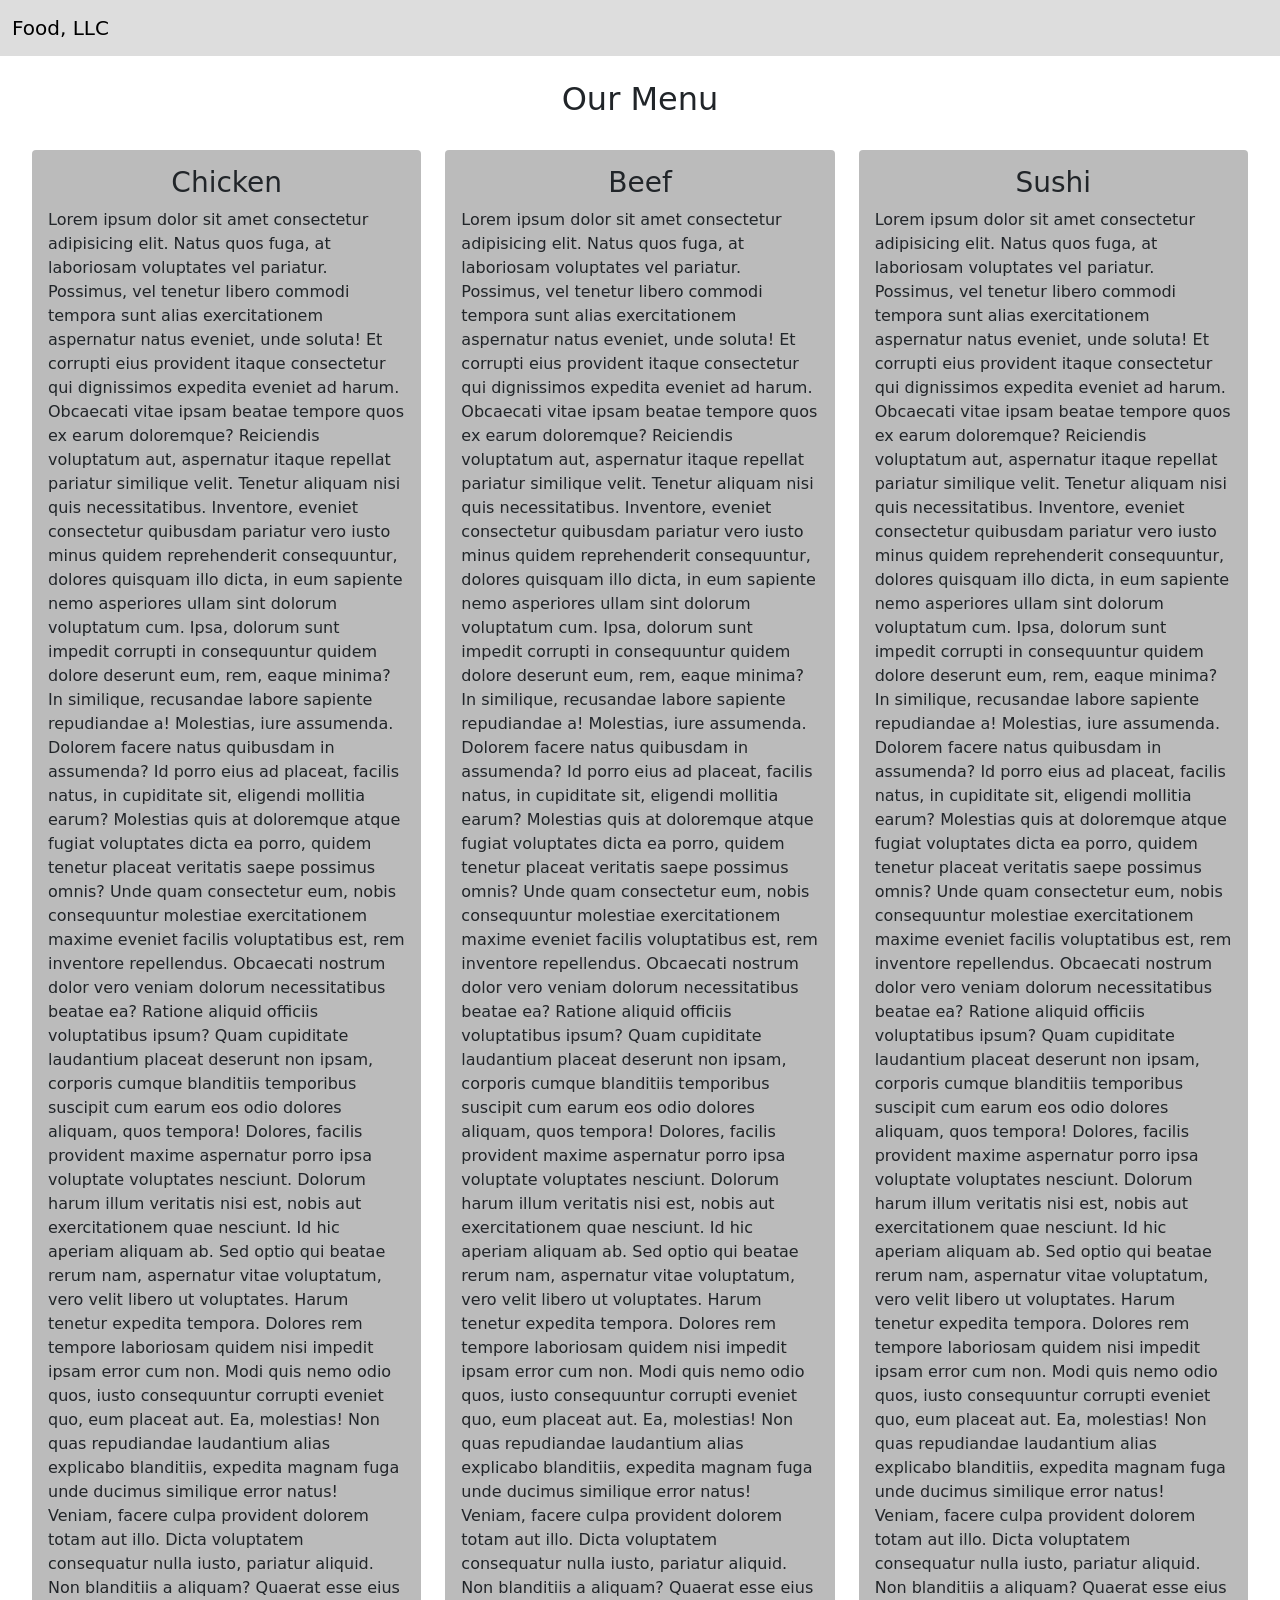
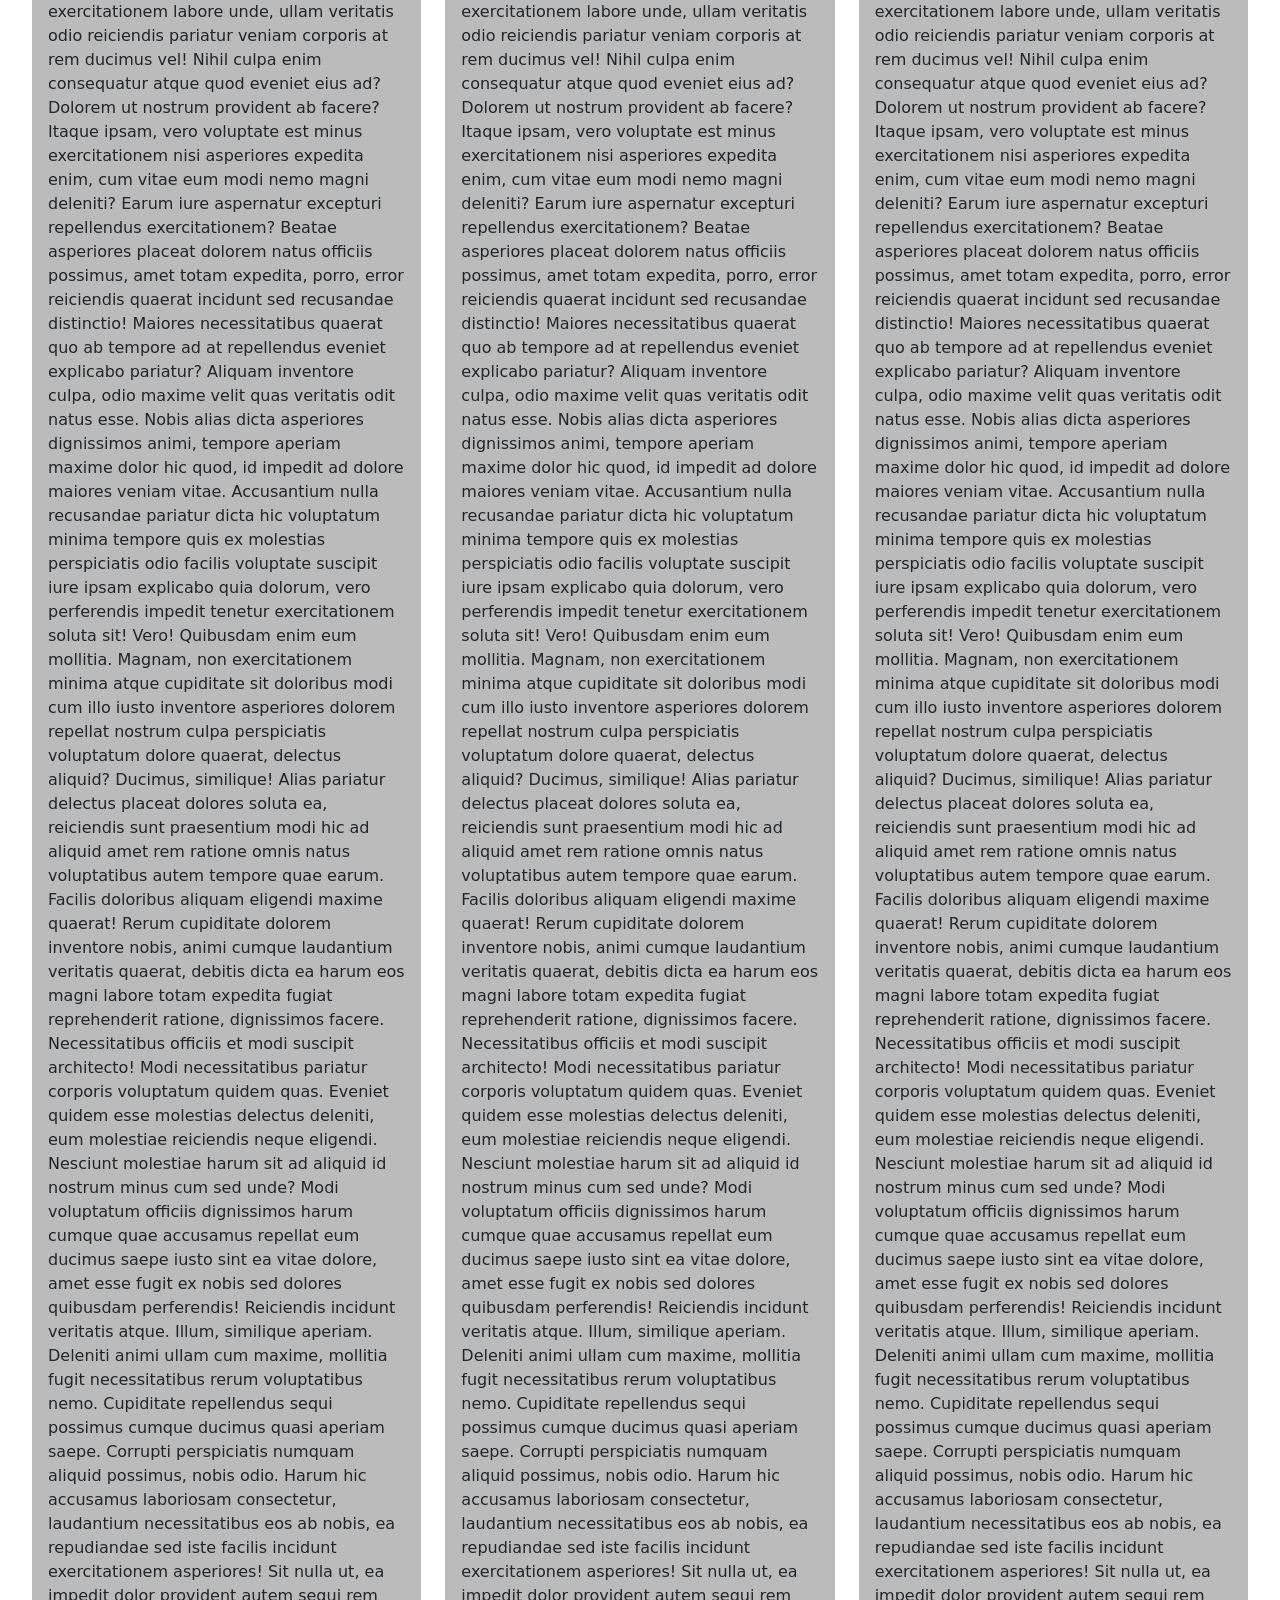
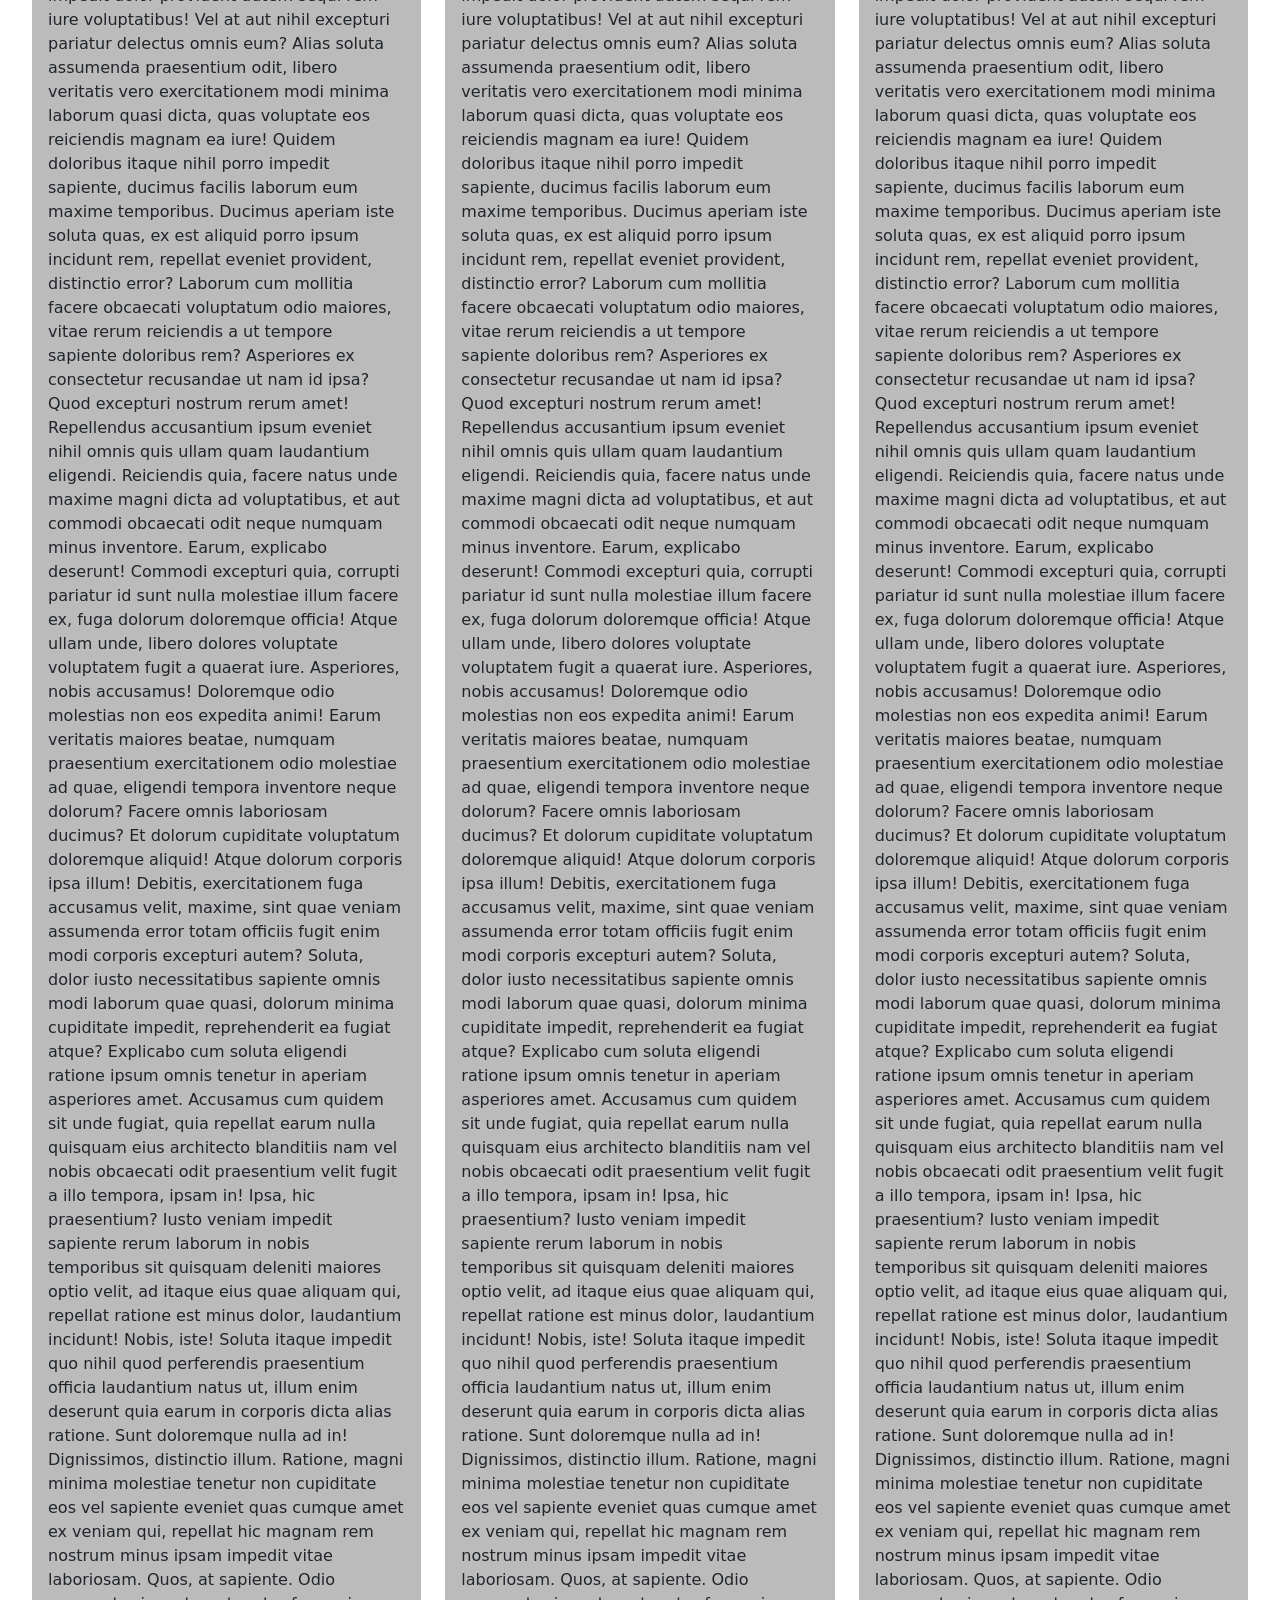
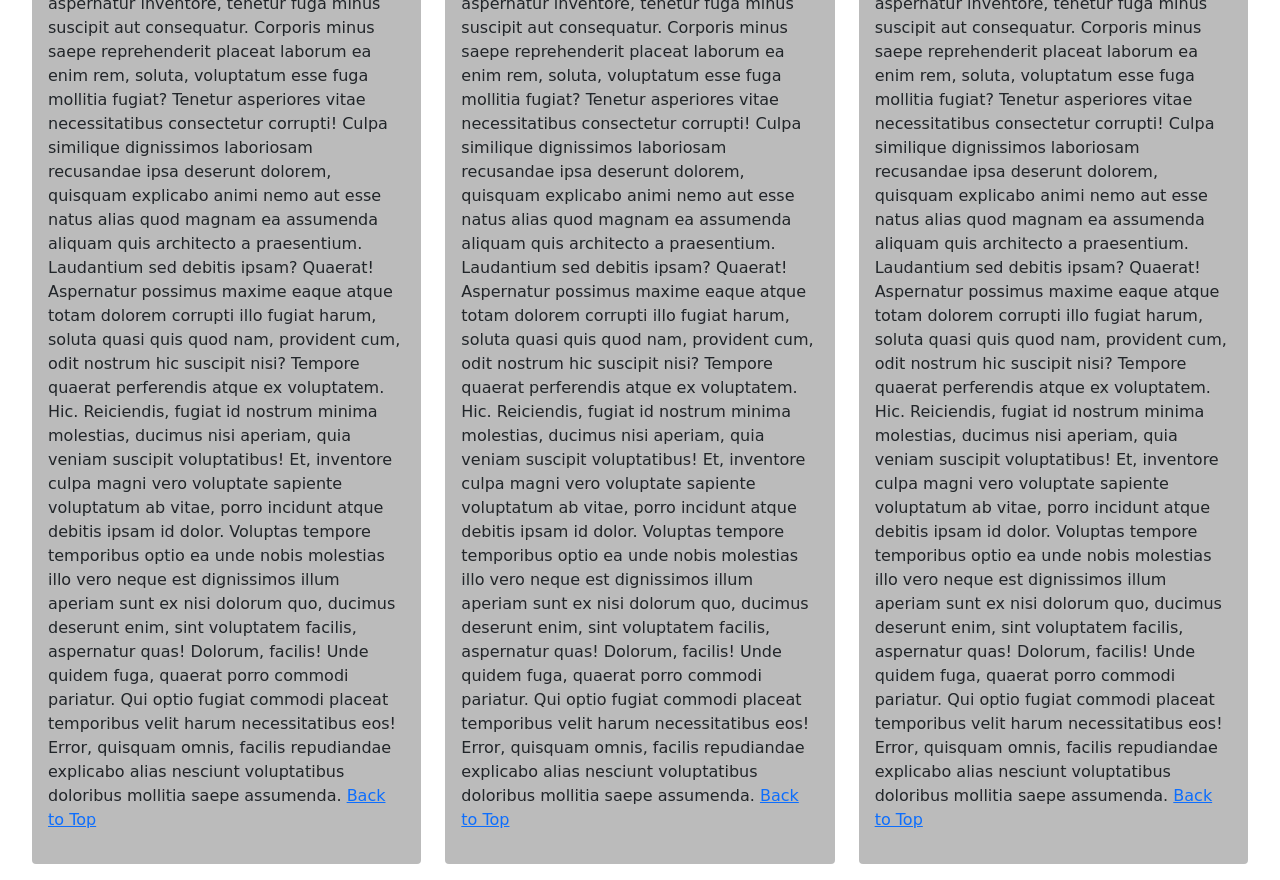
==== commit 3dd3c733: "Update index.html" ====
--- a/index.html
+++ b/index.html
@@ -9,7 +9,7 @@
     </head>
     <body>
         <main>
-            <nav class="navbar navbar-expand-lg bg-body-tertiary">
+            <nav class="navbar navbar-expand-lg">
                 <div class="container-fluid">
                     <a class="navbar-brand" href="#">Food, LLC</a>
                     <button class="navbar-toggler d-sm-none" type="button" data-bs-toggle="collapse" data-bs-target="#navbarNav" aria-controls="navbarNav" aria-expanded="false" aria-label="Toggle navigation">
@@ -181,4 +181,5 @@
         <script src="css/bootstrap-5.3.8-dist/bootstrap-5.3.8-dist/js/bootstrap.min.js"></script>
         <script src="css/bootstrap-5.3.8-dist/bootstrap-5.3.8-dist/js/script.js"></script>
     </body>
-</html>+
+</html>
--- a/css/bootstrap-5.3.8-dist/bootstrap-5.3.8-dist/css/style.css
+++ b/css/bootstrap-5.3.8-dist/bootstrap-5.3.8-dist/css/style.css
@@ -0,0 +1,9 @@
+.navbar {
+    background-color: #DDDDDD;
+}
+
+.sections {
+    border-radius: 4px;
+    background-color: #BBBBBB;
+
+}
